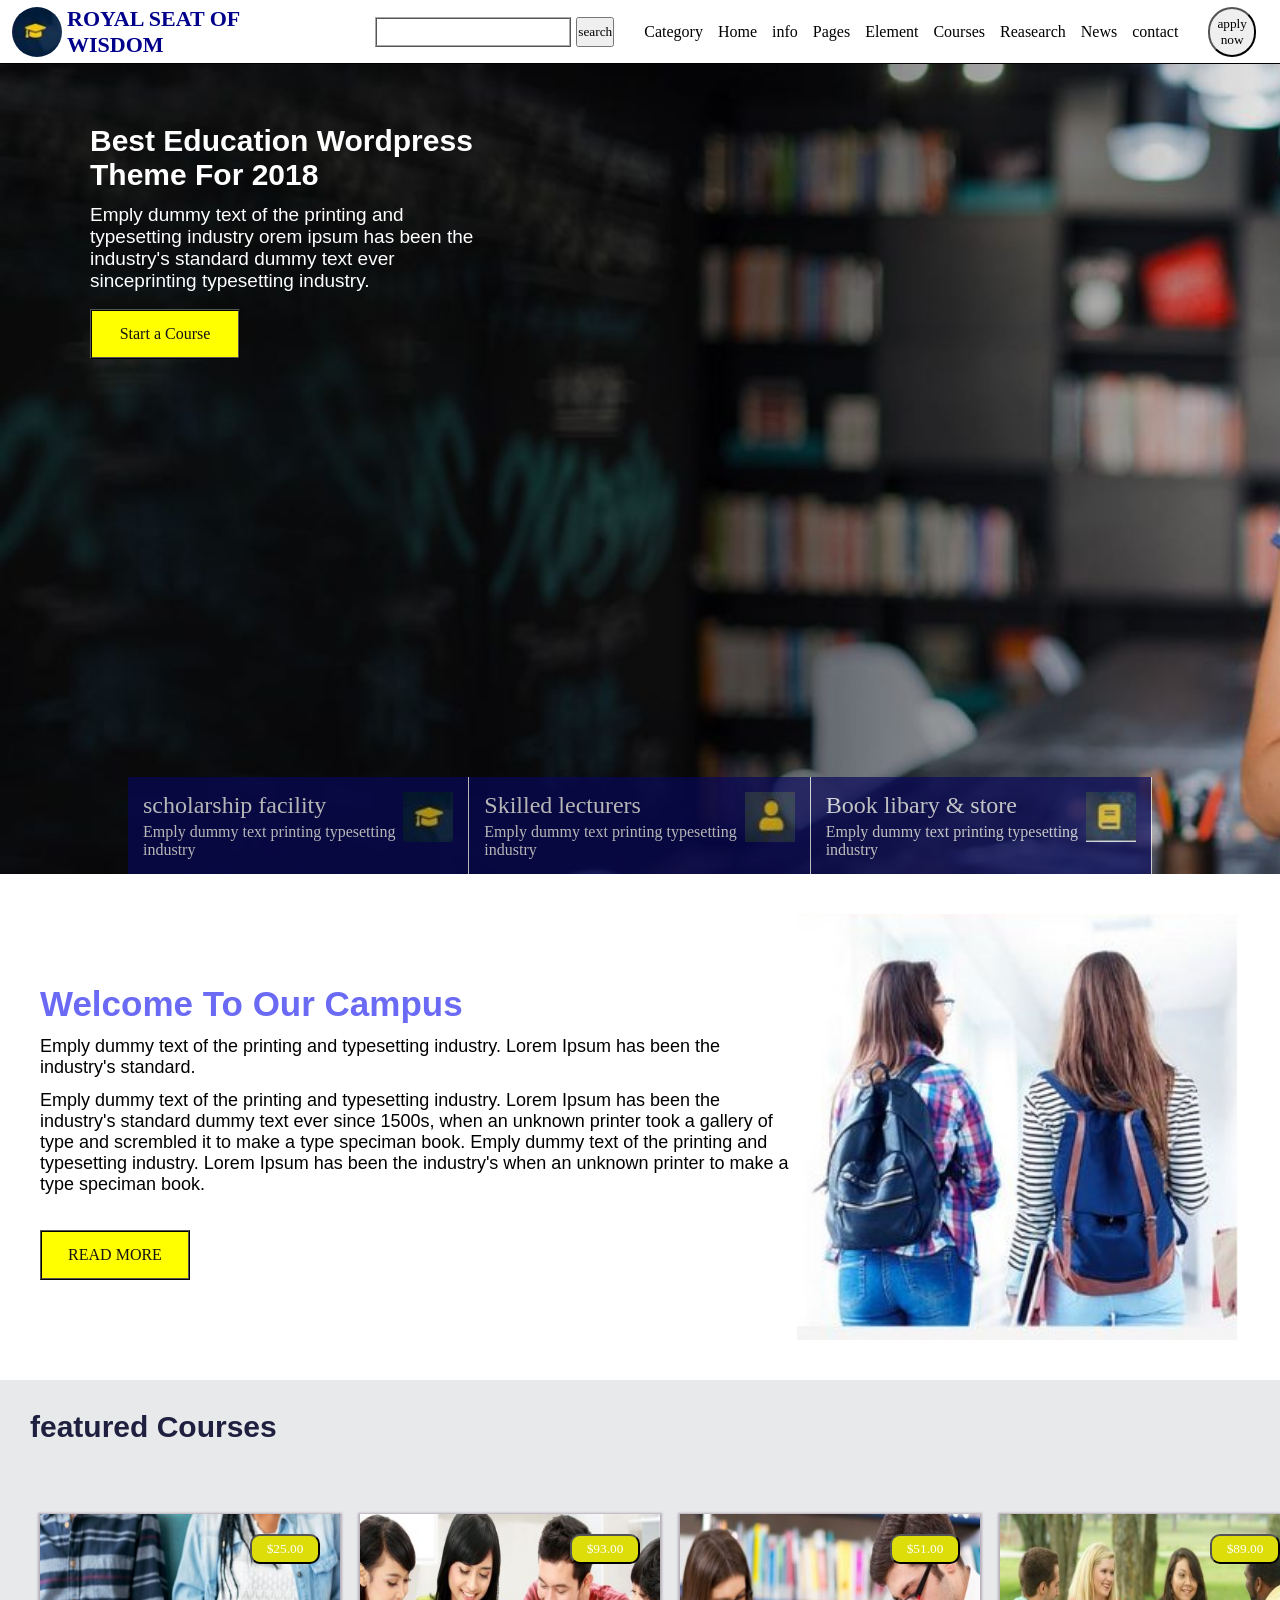
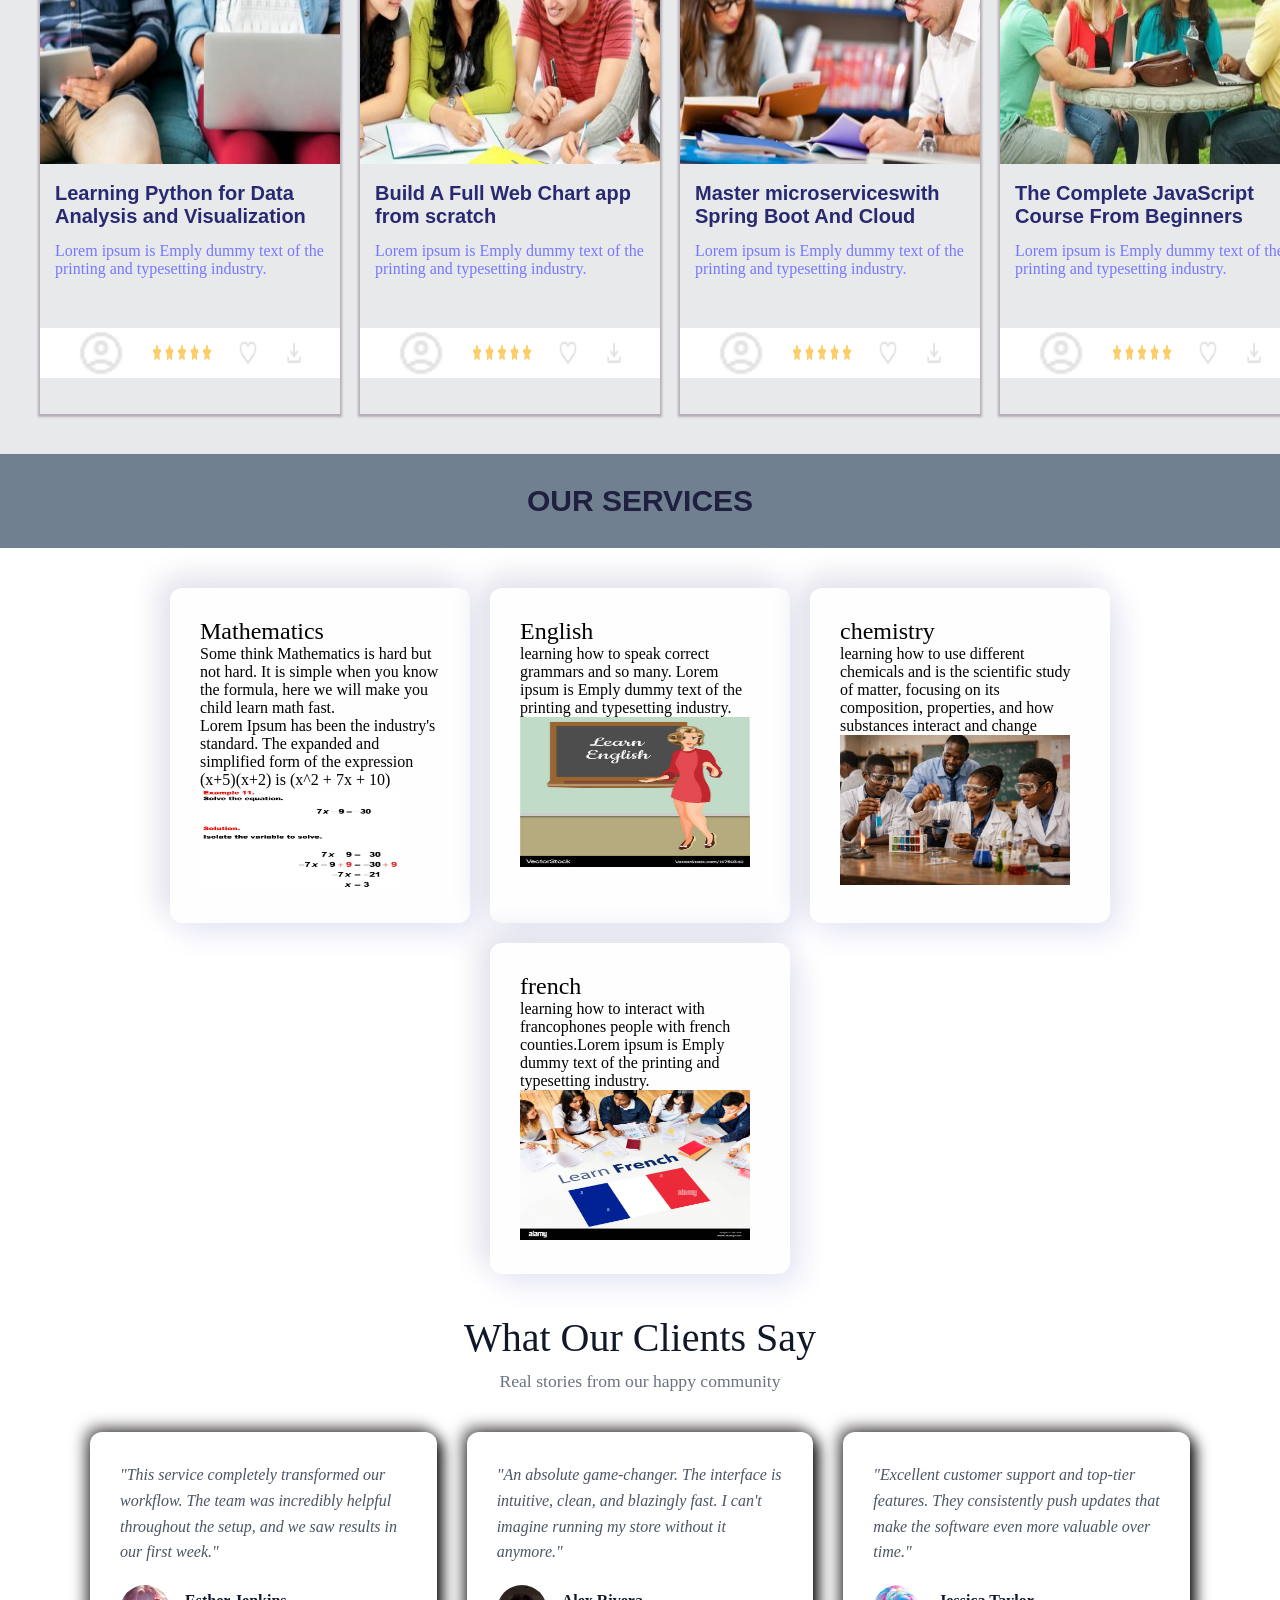
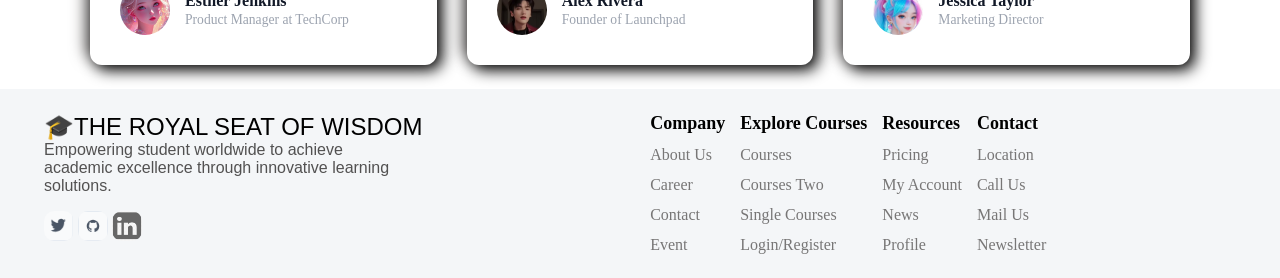
==== index.html @ ec312d08 "Add initial project files including HTML, CSS, JavaScript, and various images - Created index.html f" ====
<!DOCTYPE html>
<html lang="en">

<head>
    <meta charset="UTF-8">
    <meta name="viewport" content="width=device-width, initial-scale=1.0">
    <title>THE ROYAL SEAT OF WISDOM</title>
    <meta name="description" content="Best education">
    <meta name="author" content="EIKRA">
    <link rel="stylesheet" href="style.css">
</head>

<body>
    <!-- Navigation Bar -->
    <header>
        <div>
            <!-- notification -->
        </div>
        <nav>
            <div class="brand">
                <!-- brand logo/name -->
                <img src="./image/SW.jpg" alt="brand logo" width="50px" height="50px">
                <h3>ROYAL SEAT OF WISDOM </h3>
                <button class="menu_btn" onclick="document.getElementById('menu').style.display = 'flex'">

                &equals;
            </button>
            </div>
            
            <menu type="toolbar" class="menu" id="menu">
                <button class="close_btn" onclick="document.getElementById('menu').style.display = 'none'">
                    x
                </button>
            <form>
                <input type="search">
                <button type="submit">search</button>
            </form>

            <ul>
                <!-- nav link -->
                <li><a href="http://127.0.0.1:5500/category.html">Category</a></li>
                <li><a href="http://127.0.0.1:5500/">Home</a></li>
                <li><a href="http://127.0.0.1:5500/Home.html">info</a></li>
                <li><a href="http://127.0.0.1:5500/Pages.html">Pages</a></li>
                <li><a href="http://127.0.0.1:5500/Element.html">Element</a></li>
                <li><a href="http://127.0.0.1:5500/Courses.html">Courses</a></li>
                <li><a href="http://127.0.0.1:5500/Reasearch.html">Reasearch</a></li>
                <li><a href="http://127.0.0.1:5500/News.html">News</a></li>
                <li><a href="http://127.0.0.1:5500/contact.html">contact</a></li>
            </ul>
            <div class="nav_btn">
                <button>apply now</button>
            </div>
            </menu>
        </nav>
    </header>

    <main>
        <!-- hero sections -->
         <!-- <marquee scrollamount="3">
            <img src="./image/slder_2-1536x560.jpg" alt="" w>
            <img src="./image/slider-3-1536x560.jpg" alt="">
            <img src="./image/slider23-1536x623.jpg" alt="">

         </marquee> -->
        <div class="overlayer">
            <article>
                <h1>Best Education Wordpress Theme For 2018</h1>
                <p>Emply dummy text of the printing and typesetting industry orem ipsum has been the industry's standard
                    dummy text ever sinceprinting typesetting industry.</p>
            </article>
            <!-- <button> -->
                <a href="http://127.0.0.1:5500/Courses.html">Start a Course</a>
            <!-- </button> -->
        </div>

        <!-- section card -->
        <div class="container">
            <div class="card">
                <article>
                    <h2>scholarship facility</h2>
                    <p>Emply dummy text printing typesetting industry</p>
                </article>

                <img src="./image/Eikra - Education WordPress Theme.jpg">
            </div>
            <div class="card">
                <article>
                    <h2>Skilled lecturers</h2>
                    <p>Emply dummy text printing typesetting industry</p>
                </article>

                <img src="./image/jdshgfd.jpg">
            </div>
            <div class="card">
                <article>
                    <h2>Book libary & store</h2>
                    <p>Emply dummy text printing typesetting industry</p>
                </article>

                <img src="./image/iuytre.jpg">
            </div>
        </div>
    </main>
</body>
<!-- feature -->
<section class="campus">
    <div class="left">
        <article>
            <h3>Welcome To Our Campus</h3>
            <p>Emply dummy text of the printing and typesetting industry. Lorem Ipsum has been the industry's standard.
            </p>
            <p>Emply dummy text of the printing and typesetting industry. Lorem Ipsum has been the industry's standard
                dummy text ever since 1500s, when an unknown printer took a gallery of type and scrembled it to make a
                type speciman book. Emply dummy text of the printing and typesetting industry. Lorem Ipsum has been the
                industry's when an unknown printer to make a type speciman book.</p>

                <a href="http://127.0.0.1:5500/Home.html">READ MORE</a>
            </article>
        <!-- <button> -->
            
        <!-- </button> -->
    </div>
    <img src="./image/campus student.jpg">
</section>

<!-- courses -->
<section class="Course">
    <article>
        <h1>featured Courses</h1>
    </article>

</section>
<div class="featured">
    <div class="box" id="box1">
        <article>
            <button>$25.00</button>
            <img src="./image/6-410x260.jpg" alt="ssswhyhf" width="100%" height="250px">
            <h3>Learning Python for Data Analysis and Visualization</h3>
            <p>Lorem ipsum is Emply dummy text of the printing and typesetting industry.</p>
            <div class="image">
                <img class="circle" src="./image/account_circle_24dp_E3E3E3_FILL0_wght400_GRAD0_opsz24.png" alt="1">
                <img class="star" src="./image/illustration-five-stars.webp" alt="2">
                <img class="favorite" src="./image/favorite_24dp_E3E3E3_FILL0_wght400_GRAD0_opsz24.png" alt="3">
                <img class="download" src="./image/download_24dp_E3E3E3_FILL0_wght400_GRAD0_opsz24.png" alt="4">
            </div>
        </article>
    </div>

    <div class="box" id="box2">
        <article>
            <button>
                $93.00
            </button>
            <img src="./image/15-410x260.jpg" alt="1" width="100%" height="250px">
            <h3>Build A Full Web Chart app from scratch</h3>
            <p>Lorem ipsum is Emply dummy text of the printing and typesetting industry.</p>
            <div class="image">
                <img class="circle" src="./image/account_circle_24dp_E3E3E3_FILL0_wght400_GRAD0_opsz24.png" alt="1">
                <img class="star" src="./image/illustration-five-stars.webp" alt="2">
                <img class="favorite" src="./image/favorite_24dp_E3E3E3_FILL0_wght400_GRAD0_opsz24.png" alt="3">
                <img class="download" src="./image/download_24dp_E3E3E3_FILL0_wght400_GRAD0_opsz24.png" alt="4">
            </div>
        </article>
    </div>

    <div class="box" id="box3">
        <article>
            <button>
                $51.00
            </button>
            <img src="./image/13-410x260.jpg" alt="" width="100%" height="250px">
            <h3>Master microserviceswith Spring Boot And Cloud</h3>
            <p>Lorem ipsum is Emply dummy text of the printing and typesetting industry.</p>
            <div class="image">
                <img class="circle" src="./image/account_circle_24dp_E3E3E3_FILL0_wght400_GRAD0_opsz24.png" alt="1">
                <img class="star" src="./image/illustration-five-stars.webp" alt="2">
                <img class="favorite" src="./image/favorite_24dp_E3E3E3_FILL0_wght400_GRAD0_opsz24.png" alt="3">
                <img class="download" src="./image/download_24dp_E3E3E3_FILL0_wght400_GRAD0_opsz24.png" alt="4">
            </div>
        </article>
    </div>

    <div class="box" id="box4">
        <article>
            <button>
                $89.00
            </button>
            <img src="./image/12-410x260.jpg" alt="" width="100%" height="250px">
            <h3>The Complete JavaScript Course From Beginners</h3>
            <p>Lorem ipsum is Emply dummy text of the printing and typesetting industry.</p>
            <div class="image">
                <img class="circle" src="./image/account_circle_24dp_E3E3E3_FILL0_wght400_GRAD0_opsz24.png" alt="1">
                <img class="star" src="./image/illustration-five-stars.webp" alt="2">
                <img class="favorite" src="./image/favorite_24dp_E3E3E3_FILL0_wght400_GRAD0_opsz24.png" alt="3">
                <img class="download" src="./image/download_24dp_E3E3E3_FILL0_wght400_GRAD0_opsz24.png" alt="4">
        </article>
    </div>
</div>

<!-- section courses -->
<section class="service">
    <h1>OUR SERVICES</h1>
</section>
<div class="services-container">
    <div class="cards">
        <h2>Mathematics</h2>
        <p>Some think Mathematics is hard but not hard. It is simple when you know the formula, here we will make you
            child learn math fast.</p>
        <p>Lorem Ipsum has been the industry's standard. The expanded and simplified form of the expression (x+5)(x+2)
            is (x^2 + 7x + 10)</p>
        <img src="./image/mathematics equation.png" alt="" width="200px" height="100px">
    </div>
    <div class="cards">
        <h2>English</h2>
        <p>learning how to speak correct grammars and so many. Lorem ipsum is Emply dummy text of the printing and
            typesetting industry.</p>
        <img src="./image/english.jpg" alt="" width="230px" height="150px">
    </div>
    <div class="cards">
        <h2>chemistry</h2>
        <p>learning how to use different chemicals and is the scientific study of matter, focusing on its composition,
            properties, and how substances interact and change</p>
        <img src="./image/chemistry.jpg" alt="" width="230px" height="150px">
    </div>
    <div class="cards">
        <h2> french</h2>
        <p> learning how to interact with francophones people with french counties.Lorem ipsum is Emply dummy text of
            the printing and typesetting industry.</p>
        <img src="./image/learn-french-language.jpg" alt="" width="230px" height="150px">
    </div>
</div>

<section class="testimonial-section">
    <h2>What Our Clients Say</h2>
    <p class="subtitle">Real stories from our happy community</p>

    <div class="testimonial-grid">
        <!-- Card 1 -->
        <div class="testimonial-card">
            <h1 class="text">
                "This service completely transformed our workflow. The team was incredibly helpful throughout the setup,
                and we saw results in our first week."
            </h1>
            <div class="user">
                <img class="user-profile" src="./image/liuytrsdfgjk.png" alt="Sarah Jenkins">
                <div>
                    <h4 class="user-name">Esther Jenkins</h4>
                    <p class="user-role">Product Manager at TechCorp</p>
                </div>
            </div>
        </div>

        <!-- Card 2 -->
        <div class="testimonial-card">
            <h1 class="text">
                "An absolute game-changer. The interface is intuitive, clean, and blazingly fast. I can't imagine
                running my store without it anymore."
            </h1>
            <div class="user">
                <img class="user-profile" src="./image/alex.png" alt="Alex Rivera">
                <div>
                    <h4 class="user-name">Alex Rivera</h4>
                    <p class="user-role">Founder of Launchpad</p>
                </div>
            </div>
        </div>

        <!-- Card 3 -->
        <div class="testimonial-card">
            <h1 class="text">
                "Excellent customer support and top-tier features. They consistently push updates that make the software
                even more valuable over time."
            </h1>
            <div class="user">
                <img class="user-profile" src="./image/eddddfwysutrhy.jpg" alt="Jessica Taylor">
                <div>
                    <h4 class="user-name">Jessica Taylor</h4>
                    <p class="user-role">Marketing Director</p>
                </div>
            </div>
        </div>
    </div>
</section>

    <footer class="attribution">
        <article>
            <h1>🎓THE ROYAL SEAT OF WISDOM</h1>
            <p>Empowering student worldwide to achieve academic excellence through innovative learning solutions.</p>
            <img src="./image/twitter.png" alt="twitter" width="30px" height="30px">
            <img src="./image/GitHub .png" alt="github" width="30px" height="30px">
            <img src="./image/photo-grey-linkedin-logo.png" alt="linkedin" width="30px" height="30px">
        </article>
        <section>
            <ul class="list">
                <a href="">company</a>
                <a href="">About us</a>
                <a href="">career</a>
                <a href="http://127.0.0.1:5500/contact.html">contact</a>
                <a href="http://127.0.0.1:5500/Element.html">Event</a>
            </ul>
            <ul class="list">
                <a href="http://127.0.0.1:5500/Courses.html">Explore courses</a>
                <a href="http://127.0.0.1:5500/Courses.html">Courses</a>
                <a href="http://127.0.0.1:5500/Courses.html">Courses Two</a>
                <a href="http://127.0.0.1:5500/Courses.html">Single Courses</a>
                <a href="http://127.0.0.1:5500/Login.html">Login/Register</a>
            </ul>
            <ul class="list">
                <a href="">resources</a>
                <a href="">Pricing</a>
                <a href="">My account</a>
                <a href="http://127.0.0.1:5500/News.html">News</a>
                <a href="http://127.0.0.1:5500/profile.html">profile</a>
            </ul>
            <ul class="list">
                <a href="http://127.0.0.1:5500/contact.html">Contact</a>
                <a href="http://127.0.0.1:5500/contact.html">Location</a>
                <a href="http://127.0.0.1:5500/contact.html">Call us</a>
                <a href="http://127.0.0.1:5500/contact.html">Mail us</a>
                <a href="http://127.0.0.1:5500/News.html">Newsletter</a>

            </ul>
        </section>
    </footer>
<script src="script.js"></script>
</html>
---- style.css ----
* {
    padding: 0%;
    margin: 0%;
    box-sizing: border-box;
    font-family: Georgia, 'Times New Roman', Times, serif;
    font-optical-sizing: auto;
    font-weight: 100;
    font-style: normal;
    font-variation-settings:
        "ELSH" 0;
}

nav {
    display: flex;
    justify-content: space-between;
    gap: 23px;
    width: 100%;
    height: 4rem;
    background-color: white;
    align-items: center;
    padding: 12px;
    border-bottom: 1px solid;

    /* brand logo/name */
    .brand {
        display: flex;
        height: 2rem;
        gap: 5px;
        align-items: center;

        img {
            border-radius: 50px;
        }

        h3 {
            font-weight: 900;
            font-size: 22px;
            color: darkblue;
        }
    }

    .menu_btn {
        visibility: hidden;
    }

    .menu {
        display: flex;
        align-items: center;
        justify-content: space-between;
        gap: 30px;
        padding-inline: 12px;

        .close_btn {
            display: none;
        }

        /* search bar */
        form {
            display: flex;
            gap: 5px;

            input {
                padding: 5px;
                padding-inline: 12px;
                border: darkgrey 2px ridge;
            }

            botton {
                padding: 2px;
                border-radius: 50px;
                padding-inline: 7px;
                cursor: pointer;

            }
        }


        /*nav ul*/
        ul {
            display: flex;
            list-style: none;
            gap: 15px;

            /*nav ul li*/
            li a {
                text-decoration: none;
                color: black;
            }
        }

        /* nav_btn */
        .nav_btn {
            button {
                padding: 7px;
                border-radius: 30px;
                cursor: pointer;
                color: black;
            }
        }
    }
}

nav .nav_btn button:hover {
    background: rgb(233, 233, 51);
    color: white;
    transform: rotate();
}

nav ul li:hover {
    transform: scale(1.2);

}




/* main */

main {
    width: 100%;
    height: 90vh;
    background-image: url(/image/slder_2-1536x560.jpg);
    /* background-image: url(/image/slider-3-1536x560.jpg); */
    background-repeat: repeat;
    background-size: cover;
    display: flex;
    flex-direction: column;
    justify-items: start;
    padding: 60px;
    position: relative;
}

.overlayer {
    width: 420px;
    height: 600px;
    display: flex;
    flex-direction: column;
    gap: 17px;
    padding-left: 30px;

    article {
        display: flex;
        flex-direction: column;
        gap: 12px
    }

    h1 {
        font-family: Arial, Helvetica, sans-serif;
        color: white;
        font-weight: 600;
        font-style: normal;
        font-size: 30px;
    }

    p {
        font-family: 'Gill Sans', 'Gill Sans MT', Calibri, 'Trebuchet MS', sans-serif;
        color: white;
        font-weight: 200;
        font-size: 19px;
    }

    a {
        width: 150px;
        height: 50px;
        background-color: yellow;
        cursor: pointer;
        text-align: center;
        place-content: center;
        text-decoration: none;
        color: rgb(20, 20, 20);
        border: black 2px ridge;

    }
}


.container {
    position: absolute;
    bottom: 0;
    left: 10%;
    right: 10%;
    display: flex;
    background-color: rgb(7, 7, 88);
    filter: opacity(0.7);

    .card {
        padding: 15px;
        border-right: 0.5px solid white;
        color: white;
        display: flex;

        img {
            width: 50px;
            height: 50px;
        }

        article {
            display: flex;
            flex-direction: column;
            gap: 4px;
        }
    }
}


.campus {
    display: flex;

    padding: 40px;


    .left {
       article{
       display: grid;
       gap: 12px;
       }
        h3 {
            padding-top: 70px;
            font-size: 35px;
            font-family: Arial, Helvetica, sans-serif;
            color: rgb(106, 106, 245);
            font-weight: 900;
            font-style: normal;
        }

        p {
            font-family: 'Gill Sans', 'Gill Sans MT', Calibri, 'Trebuchet MS', sans-serif;
            font-size: 18px;
            font-style: normal;
            font-weight: 100;
            color: black;
        }

        a {
            width: 150px;
            height: 50px;
            background-color: yellow;
            cursor: pointer;
            text-align: center;
            place-content: center;
            text-decoration: none;
            color: rgb(20, 20, 20);
            border: black 2px ridge;
            margin-top: 23px;
        }
    }

    img {
        width: 150%;
        height: 150%;
    }
}

.Course {
    padding: 30px;
    display: flex;
    flex-wrap: wrap;
    box-sizing: border-box;
    background-color: rgb(231, 233, 235);

    h1 {
        font-family: Arial, Helvetica, sans-serif;
        font-size: 30px;
        font-weight: 600;
        font-style: normal;
        color: rgb(31, 31, 63);


    }
}

/* featured */
.featured {
    display: flex;
    width: 100%;
    height: 100%;
    padding: 40px;
    gap: 20px;
    background-color: rgb(231, 233, 235);


    .box {
        box-shadow: 0 1px 2px 2px rgb(182, 173, 184);
        height: 500px;
        cursor: pointer;
    }

    article {
        position: relative;

        button {
            top: 20px;
            right: 20px;
            position: absolute;
            background-color: rgb(221, 221, 9);
            color: white;
            width: 70px;
            height: 30px;
            border-radius: 10px;
            cursor: pointer;

        }

        button:hover {
            background-color: black;
            transition: 0.3s;
        }

        h3 {
            font-family: Arial, Helvetica, sans-serif;
            font-weight: 600;
            font-size: 20px;
            font-style: normal;
            color: rgb(41, 41, 114);
            margin-top: 14px;
            padding-inline: 5px;
            padding-left: 15px;
        }

        p {
            margin-top: 14px;
            color: rgb(119, 119, 255);
            padding-inline: 5px;
            padding-left: 15px;

        }

    }

    /* .image{
        display: flex;
        background-color: black;
        gap: 5px; */

}

.featured:hover {
    transform: translateY('-10px');
    box-shadow: 15px 15px 35px #10101a, -15px -15px 35px #40404f;
}

.image {
    display: flex;
    background-color: white;
    margin-top: 50px;
    object-fit: cover;
    box-sizing: border-box;
    width: 300px;
    height: 50px;
    padding: 10px;
    justify-content: space-evenly;
    align-items: center;

    img {
        width: 30px;
        height: 40px;
    }

    .star {
        width: 60px;
        height: 20px;
    }

    .favorite {
        width: 20px;
        ;
        height: 30px;
        ;
        /* background-color: red; */
    }

    .circle {
        width: 50px;
        height: 50px;
        /* background-color: slategray;  */
    }

    .download {
        width: 20px;
        height: 30px;
        /* background-color: slategray; */
    }
}

/* section course */
.service {
    padding: 30px;
    display: flex;
    box-sizing: border-box;
    background-color: slategrey;
    justify-content: center;

    h1 {
        font-family: Arial, Helvetica, sans-serif;
        font-size: 30px;
        font-weight: 600;
        font-style: normal;
        color: rgb(31, 31, 63);



    }
}

.services-container {
    display: flex;
    flex-wrap: wrap;
    justify-content: center;
    gap: 20px;
    padding: 40px 20px;
}

/* card with Neumorphism */
.cards {
    background: #fefeff;
    padding: 30px;
    border-radius: 12px;
    width: 300px;
    box-shadow: 10px 10px 30px #e6e6f5, -10px -10px 30px #dfdfe9;
    transition: transfrom 0.3s ease, box-shadow 0.3s ease
}

.cards:hover {
    transform: translateY(-10px);
    box-shadow: 15px 15px 35px #08ff32, -15px -15px 35px #2be6ff;
}

/* * {
            box-sizing: border-box;
            margin: 0;
            padding: 0;
        }
        body {
            font-family: 'Segoe UI', Tahoma, Geneva, Verdana, sans-serif;
            background-color: #f9fafb;
            color: #374151;
            padding: 40px 20px;
        } */

/* Section Container */
.testimonial-section {
    max-width: 1100px;
    margin: 0 auto;
    text-align: center;
}

.testimonial-section h2 {
    font-size: 2.5rem;
    margin-bottom: 10px;
    color: #111827;
}

.testimonial-section p.subtitle {
    font-size: 1.1rem;
    color: #6b7280;
    margin-bottom: 40px;
}

/* Testimonial Grid Layout */
.testimonial-grid {
    display: grid;
    grid-template-columns: repeat(auto-fit, minmax(300px, 1fr));
    gap: 30px;
}

/* Individual Card Styling */
.testimonial-card {
    background: #ffffff;
    border-radius: 12px;
    padding: 30px;
    box-shadow: 5px 5px 15px rgb(0, 0, 0), -5px -5px 15px rgb(119, 116, 115);
    text-align: left;
    display: flex;
    flex-direction: column;
    justify-content: space-between;
    transition: transform 0.2s ease-in-out;
}

.testimonial-card:hover {
    transform: translateY(-5px);
}

/* Text */
.text {
    font-size: 1rem;
    line-height: 1.6;
    color: #4b5563;
    font-style: italic;
    margin-bottom: 20px;
}

/* User Profile Info */
.user {
    display: flex;
    align-items: center;
    gap: 15px;
    /* div{
                display: flex;
                flex-direction: column-reverse;
            } */
}

.user-profile {
    width: 50px;
    height: 50px;
    border-radius: 50%;
    object-fit: cover;
    background-color: #e5e7eb;
}

.user-name {
    font-weight: 600;
    color: #111827;
    font-size: 1rem;
}

.user-role {
    font-size: 0.85rem;
    color: #9ca3af;
    display: block;
    margin-top: 2px;
}

.attribution {
    display: flex;
    width: 100%;
    padding: 24px;
    background-color: #f4f6f8;
    height: fit-content;
    justify-content: space-between;
    /* border: 2px solid; */
    margin-top: 24px;

    article {
        width: 100%;
        text-align: start;
        padding-inline: 20PX;

        h1 {
            font-family: 'Franklin Gothic Medium', 'Arial Narrow', Arial, sans-serif;
            font-style: bold;
        }

        p {
            font-family: Verdana, Geneva, Tahoma, sans-serif;
            color: rgb(82, 81, 81);
            width: 350px;
            height: 70px;
        }
    }

    section {
        width: 100%;
        display: flex;
        flex-wrap: wrap;
        gap: 15px;
    }

    ul {
        display: flex;
        flex-direction: column;
        gap: 12px;

        a {
            text-transform: capitalize;
            text-decoration: none;
            color: rgb(119, 118, 118);
        }
    }

    img {
        border-radius: 10px;
        cursor: pointer;

    }
}


.attribution ul a:first-of-type {
    color: black;
    font-size: 18px;
    font-weight: bold;
}

@media screen and (max-width: 480px) {
    nav {
        .brand {
            display: flex;
            justify-content: space-between;
            width: 100%;
        }

        .menu_btn {
            visibility: visible;
            padding: 2px;
            font-size: 30px;
            border: 2px ridge;
            border-radius: 10%;
            cursor: pointer;
        }

        .menu {
            display: none;
            transition: all 700ms linear ease-out;
            flex-direction: column;
            position: absolute;
            top: 20px;
            right: 0;
            z-index: 30;
            background-color: #e5e7eb;
            height: fit-content;
            justify-content: start;
            padding: 20px;
            align-items: start;

            .close_btn {
                display: block;
                position: absolute;
                top: 10px;
                left: 0px;
                padding: 0px;
                font-size: 18px;
                border: 2px ridge;
                border-radius: 5%;
                cursor: pointer;
                width: 20px;
                top: 0;
                color: white;
                background-color: #524343;
            }

            .close_btn:hover {
                background-color: #ff0000;
                transition: 0.3s;
            }

            ul {
                flex-direction: column;

                li {
                    width: 100%;
                    padding: 3px;
                }
            }


        }
    }

    main {
        padding: 30px;
        flex-direction: row;

        overlayer {

            article {
                gap: 7px;

                h1 {
                    font-size: 24px;
                }

                p {
                    font-size: 10px;
                }
            }
        }
    }

    .container {
        display: grid;
        width: 100%;
        left: 0;
        right: 0;

        .card {
            border-bottom: #e6e6f5 2px solid;
        }
    }

    .campus {
        flex-wrap: wrap;
    }

    .featured {
        flex-wrap: wrap;
    }

    .testimonial-section {
        padding-inline: 12px;
    }

    .attribution {
        flex-wrap: wrap;
    }
}
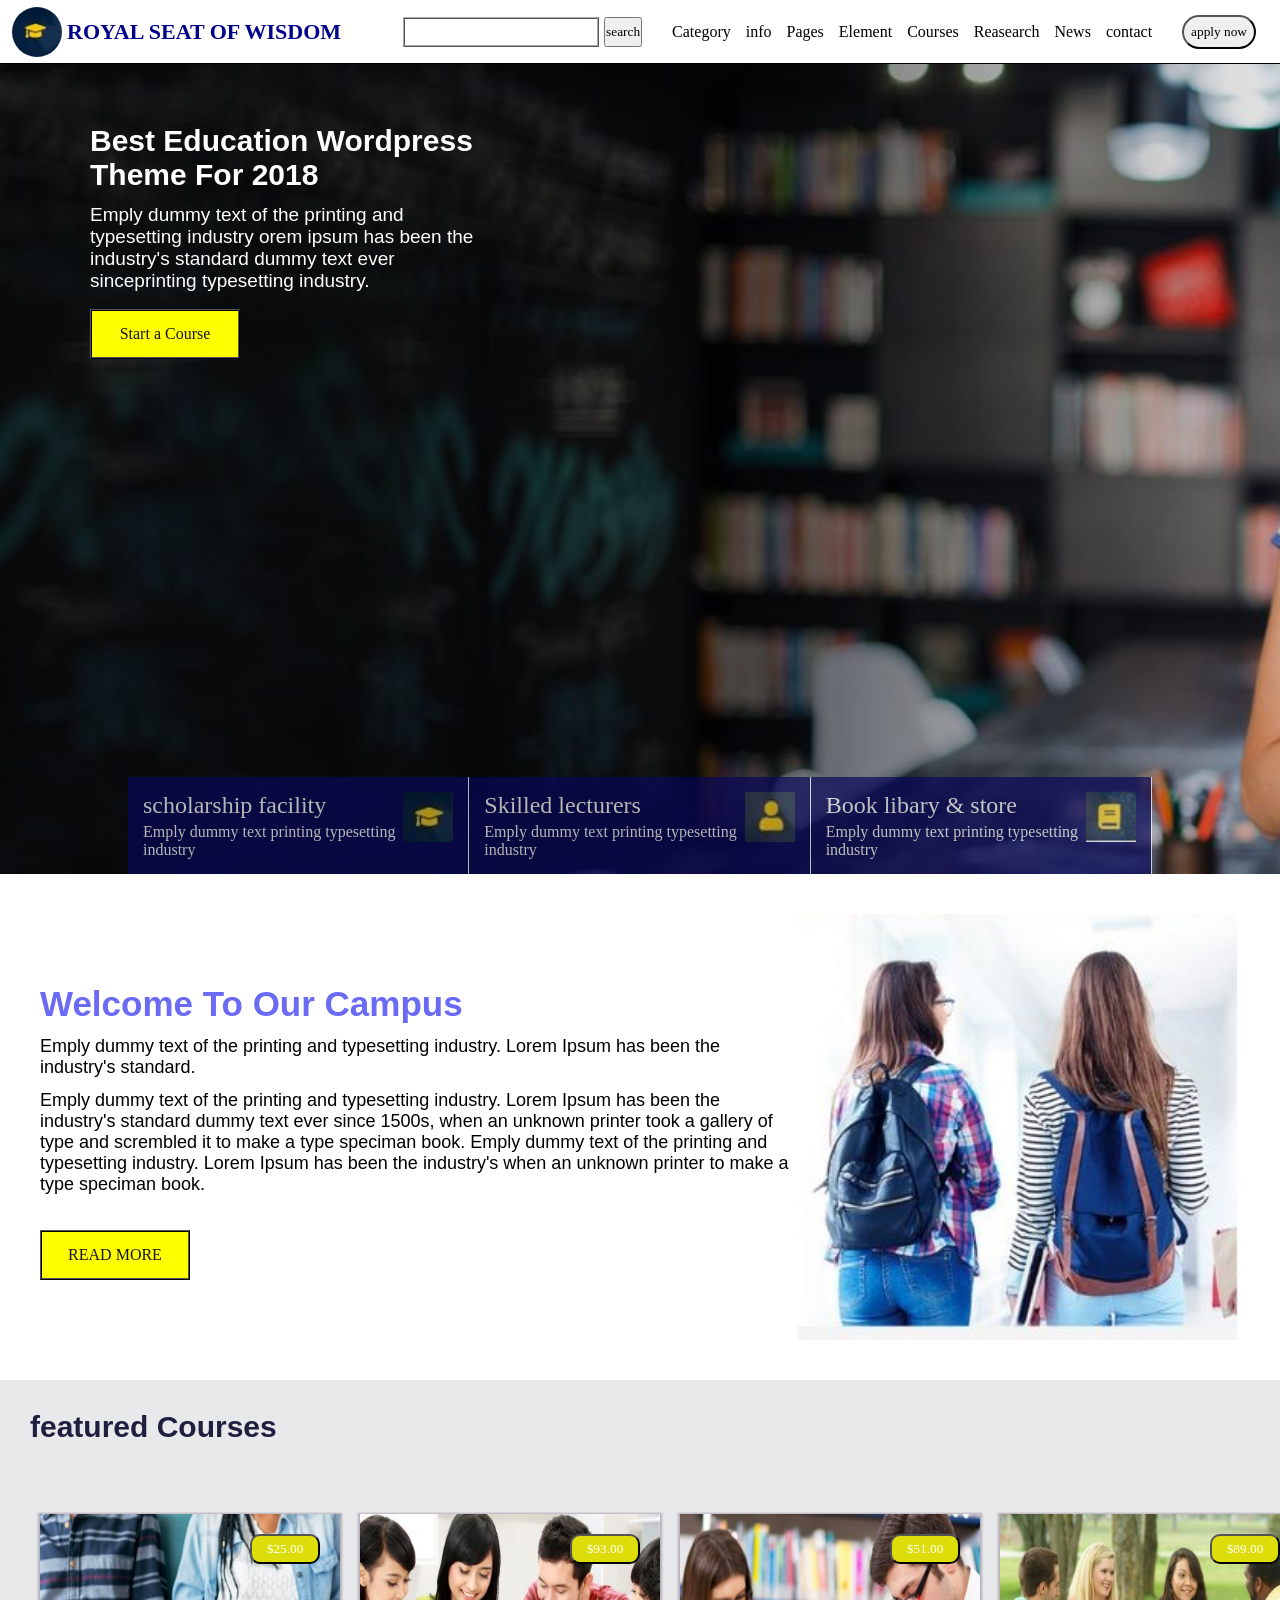
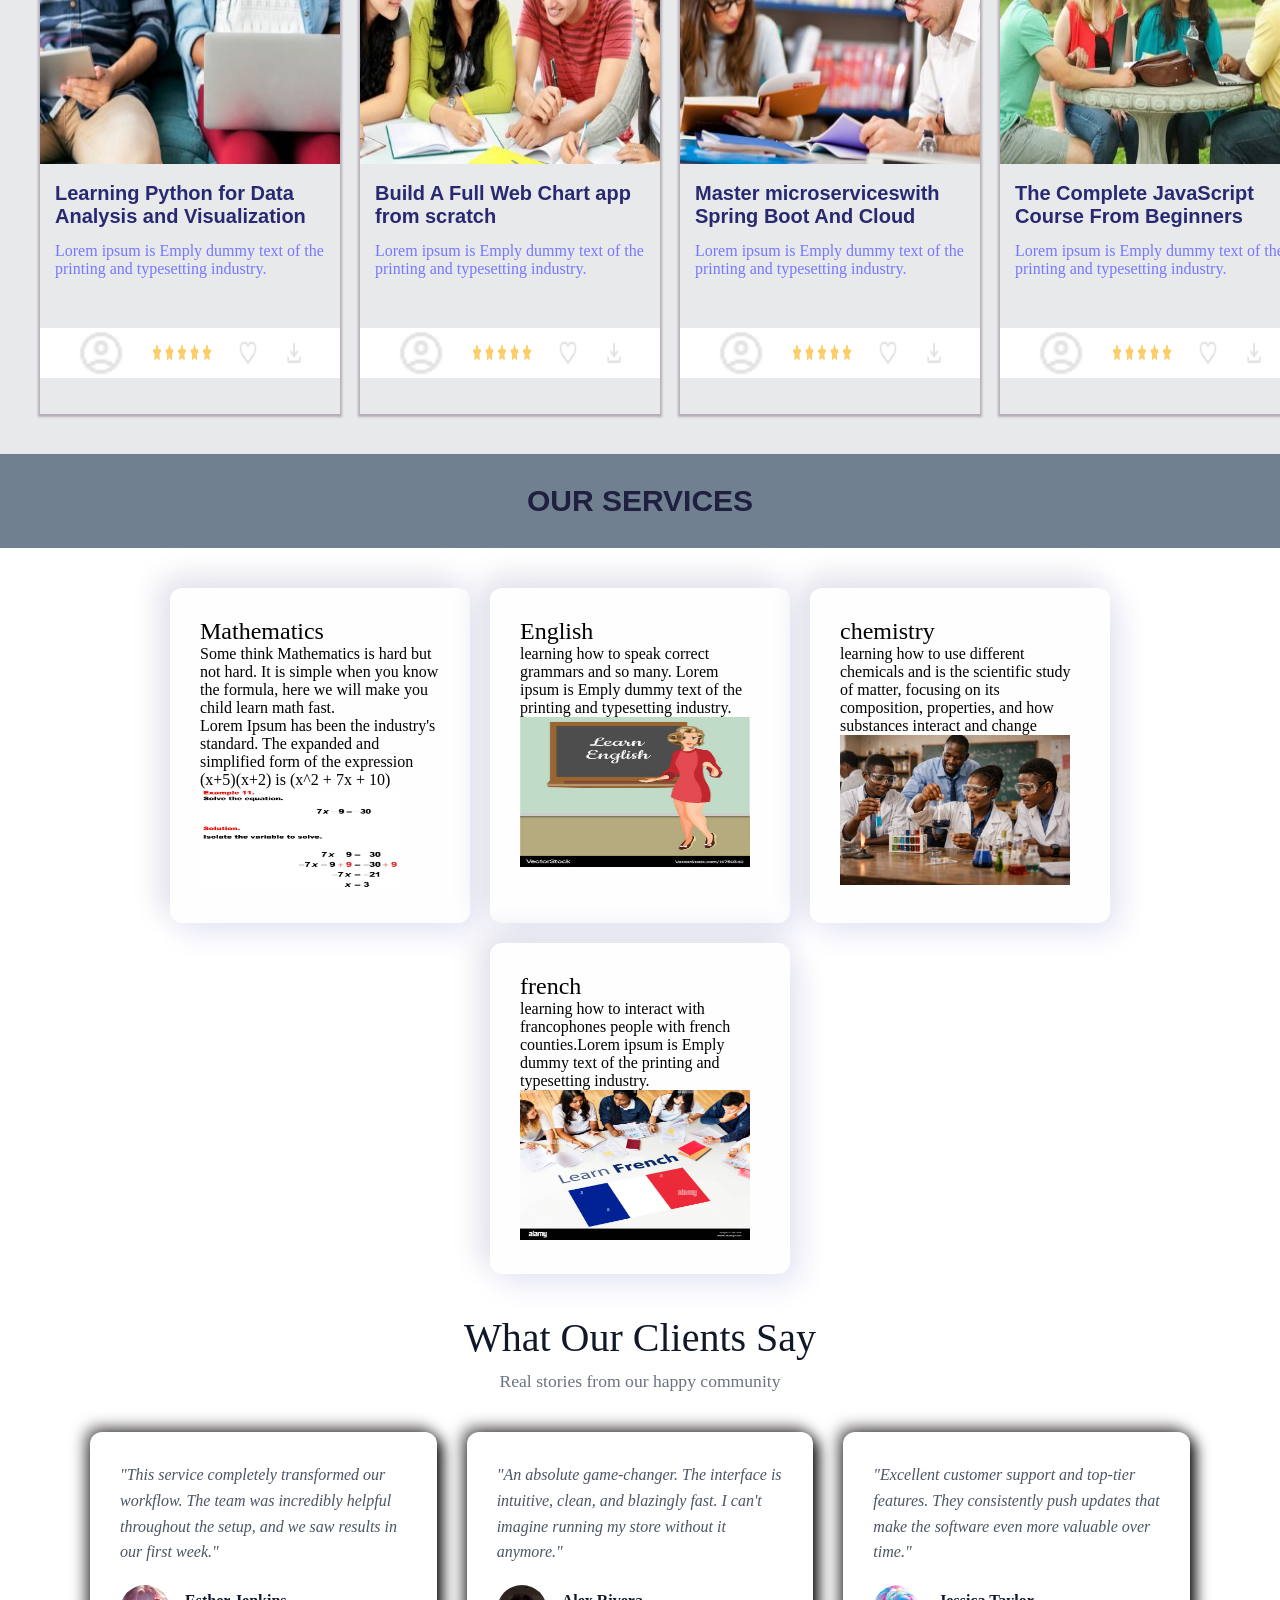
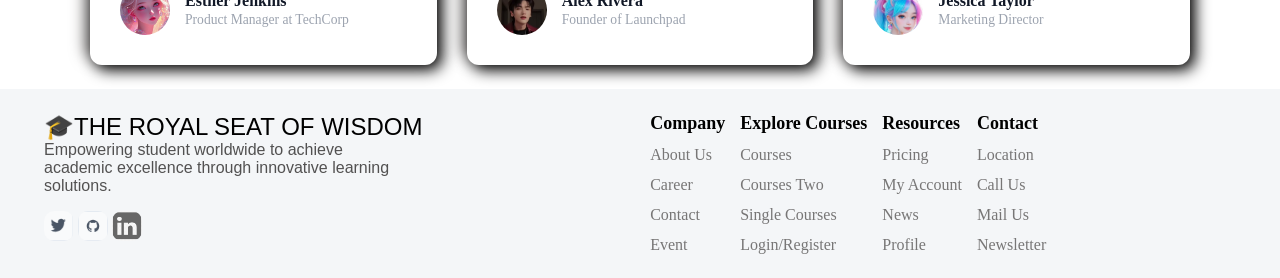
==== commit f9167c4c: "Add files via upload" ====
--- a/index.html
+++ b/index.html
@@ -1,327 +1,327 @@
-<!DOCTYPE html>
-<html lang="en">
-
-<head>
-    <meta charset="UTF-8">
-    <meta name="viewport" content="width=device-width, initial-scale=1.0">
-    <title>THE ROYAL SEAT OF WISDOM</title>
-    <meta name="description" content="Best education">
-    <meta name="author" content="EIKRA">
-    <link rel="stylesheet" href="style.css">
-</head>
-
-<body>
-    <!-- Navigation Bar -->
-    <header>
-        <div>
-            <!-- notification -->
-        </div>
-        <nav>
-            <div class="brand">
-                <!-- brand logo/name -->
-                <img src="./image/SW.jpg" alt="brand logo" width="50px" height="50px">
-                <h3>ROYAL SEAT OF WISDOM </h3>
-                <button class="menu_btn" onclick="document.getElementById('menu').style.display = 'flex'">
-
-                &equals;
-            </button>
-            </div>
-            
-            <menu type="toolbar" class="menu" id="menu">
-                <button class="close_btn" onclick="document.getElementById('menu').style.display = 'none'">
-                    x
-                </button>
-            <form>
-                <input type="search">
-                <button type="submit">search</button>
-            </form>
-
-            <ul>
-                <!-- nav link -->
-                <li><a href="http://127.0.0.1:5500/category.html">Category</a></li>
-                <li><a href="http://127.0.0.1:5500/">Home</a></li>
-                <li><a href="http://127.0.0.1:5500/Home.html">info</a></li>
-                <li><a href="http://127.0.0.1:5500/Pages.html">Pages</a></li>
-                <li><a href="http://127.0.0.1:5500/Element.html">Element</a></li>
-                <li><a href="http://127.0.0.1:5500/Courses.html">Courses</a></li>
-                <li><a href="http://127.0.0.1:5500/Reasearch.html">Reasearch</a></li>
-                <li><a href="http://127.0.0.1:5500/News.html">News</a></li>
-                <li><a href="http://127.0.0.1:5500/contact.html">contact</a></li>
-            </ul>
-            <div class="nav_btn">
-                <button>apply now</button>
-            </div>
-            </menu>
-        </nav>
-    </header>
-
-    <main>
-        <!-- hero sections -->
-         <!-- <marquee scrollamount="3">
-            <img src="./image/slder_2-1536x560.jpg" alt="" w>
-            <img src="./image/slider-3-1536x560.jpg" alt="">
-            <img src="./image/slider23-1536x623.jpg" alt="">
-
-         </marquee> -->
-        <div class="overlayer">
-            <article>
-                <h1>Best Education Wordpress Theme For 2018</h1>
-                <p>Emply dummy text of the printing and typesetting industry orem ipsum has been the industry's standard
-                    dummy text ever sinceprinting typesetting industry.</p>
-            </article>
-            <!-- <button> -->
-                <a href="http://127.0.0.1:5500/Courses.html">Start a Course</a>
-            <!-- </button> -->
-        </div>
-
-        <!-- section card -->
-        <div class="container">
-            <div class="card">
-                <article>
-                    <h2>scholarship facility</h2>
-                    <p>Emply dummy text printing typesetting industry</p>
-                </article>
-
-                <img src="./image/Eikra - Education WordPress Theme.jpg">
-            </div>
-            <div class="card">
-                <article>
-                    <h2>Skilled lecturers</h2>
-                    <p>Emply dummy text printing typesetting industry</p>
-                </article>
-
-                <img src="./image/jdshgfd.jpg">
-            </div>
-            <div class="card">
-                <article>
-                    <h2>Book libary & store</h2>
-                    <p>Emply dummy text printing typesetting industry</p>
-                </article>
-
-                <img src="./image/iuytre.jpg">
-            </div>
-        </div>
-    </main>
-</body>
-<!-- feature -->
-<section class="campus">
-    <div class="left">
-        <article>
-            <h3>Welcome To Our Campus</h3>
-            <p>Emply dummy text of the printing and typesetting industry. Lorem Ipsum has been the industry's standard.
-            </p>
-            <p>Emply dummy text of the printing and typesetting industry. Lorem Ipsum has been the industry's standard
-                dummy text ever since 1500s, when an unknown printer took a gallery of type and scrembled it to make a
-                type speciman book. Emply dummy text of the printing and typesetting industry. Lorem Ipsum has been the
-                industry's when an unknown printer to make a type speciman book.</p>
-
-                <a href="http://127.0.0.1:5500/Home.html">READ MORE</a>
-            </article>
-        <!-- <button> -->
-            
-        <!-- </button> -->
-    </div>
-    <img src="./image/campus student.jpg">
-</section>
-
-<!-- courses -->
-<section class="Course">
-    <article>
-        <h1>featured Courses</h1>
-    </article>
-
-</section>
-<div class="featured">
-    <div class="box" id="box1">
-        <article>
-            <button>$25.00</button>
-            <img src="./image/6-410x260.jpg" alt="ssswhyhf" width="100%" height="250px">
-            <h3>Learning Python for Data Analysis and Visualization</h3>
-            <p>Lorem ipsum is Emply dummy text of the printing and typesetting industry.</p>
-            <div class="image">
-                <img class="circle" src="./image/account_circle_24dp_E3E3E3_FILL0_wght400_GRAD0_opsz24.png" alt="1">
-                <img class="star" src="./image/illustration-five-stars.webp" alt="2">
-                <img class="favorite" src="./image/favorite_24dp_E3E3E3_FILL0_wght400_GRAD0_opsz24.png" alt="3">
-                <img class="download" src="./image/download_24dp_E3E3E3_FILL0_wght400_GRAD0_opsz24.png" alt="4">
-            </div>
-        </article>
-    </div>
-
-    <div class="box" id="box2">
-        <article>
-            <button>
-                $93.00
-            </button>
-            <img src="./image/15-410x260.jpg" alt="1" width="100%" height="250px">
-            <h3>Build A Full Web Chart app from scratch</h3>
-            <p>Lorem ipsum is Emply dummy text of the printing and typesetting industry.</p>
-            <div class="image">
-                <img class="circle" src="./image/account_circle_24dp_E3E3E3_FILL0_wght400_GRAD0_opsz24.png" alt="1">
-                <img class="star" src="./image/illustration-five-stars.webp" alt="2">
-                <img class="favorite" src="./image/favorite_24dp_E3E3E3_FILL0_wght400_GRAD0_opsz24.png" alt="3">
-                <img class="download" src="./image/download_24dp_E3E3E3_FILL0_wght400_GRAD0_opsz24.png" alt="4">
-            </div>
-        </article>
-    </div>
-
-    <div class="box" id="box3">
-        <article>
-            <button>
-                $51.00
-            </button>
-            <img src="./image/13-410x260.jpg" alt="" width="100%" height="250px">
-            <h3>Master microserviceswith Spring Boot And Cloud</h3>
-            <p>Lorem ipsum is Emply dummy text of the printing and typesetting industry.</p>
-            <div class="image">
-                <img class="circle" src="./image/account_circle_24dp_E3E3E3_FILL0_wght400_GRAD0_opsz24.png" alt="1">
-                <img class="star" src="./image/illustration-five-stars.webp" alt="2">
-                <img class="favorite" src="./image/favorite_24dp_E3E3E3_FILL0_wght400_GRAD0_opsz24.png" alt="3">
-                <img class="download" src="./image/download_24dp_E3E3E3_FILL0_wght400_GRAD0_opsz24.png" alt="4">
-            </div>
-        </article>
-    </div>
-
-    <div class="box" id="box4">
-        <article>
-            <button>
-                $89.00
-            </button>
-            <img src="./image/12-410x260.jpg" alt="" width="100%" height="250px">
-            <h3>The Complete JavaScript Course From Beginners</h3>
-            <p>Lorem ipsum is Emply dummy text of the printing and typesetting industry.</p>
-            <div class="image">
-                <img class="circle" src="./image/account_circle_24dp_E3E3E3_FILL0_wght400_GRAD0_opsz24.png" alt="1">
-                <img class="star" src="./image/illustration-five-stars.webp" alt="2">
-                <img class="favorite" src="./image/favorite_24dp_E3E3E3_FILL0_wght400_GRAD0_opsz24.png" alt="3">
-                <img class="download" src="./image/download_24dp_E3E3E3_FILL0_wght400_GRAD0_opsz24.png" alt="4">
-        </article>
-    </div>
-</div>
-
-<!-- section courses -->
-<section class="service">
-    <h1>OUR SERVICES</h1>
-</section>
-<div class="services-container">
-    <div class="cards">
-        <h2>Mathematics</h2>
-        <p>Some think Mathematics is hard but not hard. It is simple when you know the formula, here we will make you
-            child learn math fast.</p>
-        <p>Lorem Ipsum has been the industry's standard. The expanded and simplified form of the expression (x+5)(x+2)
-            is (x^2 + 7x + 10)</p>
-        <img src="./image/mathematics equation.png" alt="" width="200px" height="100px">
-    </div>
-    <div class="cards">
-        <h2>English</h2>
-        <p>learning how to speak correct grammars and so many. Lorem ipsum is Emply dummy text of the printing and
-            typesetting industry.</p>
-        <img src="./image/english.jpg" alt="" width="230px" height="150px">
-    </div>
-    <div class="cards">
-        <h2>chemistry</h2>
-        <p>learning how to use different chemicals and is the scientific study of matter, focusing on its composition,
-            properties, and how substances interact and change</p>
-        <img src="./image/chemistry.jpg" alt="" width="230px" height="150px">
-    </div>
-    <div class="cards">
-        <h2> french</h2>
-        <p> learning how to interact with francophones people with french counties.Lorem ipsum is Emply dummy text of
-            the printing and typesetting industry.</p>
-        <img src="./image/learn-french-language.jpg" alt="" width="230px" height="150px">
-    </div>
-</div>
-
-<section class="testimonial-section">
-    <h2>What Our Clients Say</h2>
-    <p class="subtitle">Real stories from our happy community</p>
-
-    <div class="testimonial-grid">
-        <!-- Card 1 -->
-        <div class="testimonial-card">
-            <h1 class="text">
-                "This service completely transformed our workflow. The team was incredibly helpful throughout the setup,
-                and we saw results in our first week."
-            </h1>
-            <div class="user">
-                <img class="user-profile" src="./image/liuytrsdfgjk.png" alt="Sarah Jenkins">
-                <div>
-                    <h4 class="user-name">Esther Jenkins</h4>
-                    <p class="user-role">Product Manager at TechCorp</p>
-                </div>
-            </div>
-        </div>
-
-        <!-- Card 2 -->
-        <div class="testimonial-card">
-            <h1 class="text">
-                "An absolute game-changer. The interface is intuitive, clean, and blazingly fast. I can't imagine
-                running my store without it anymore."
-            </h1>
-            <div class="user">
-                <img class="user-profile" src="./image/alex.png" alt="Alex Rivera">
-                <div>
-                    <h4 class="user-name">Alex Rivera</h4>
-                    <p class="user-role">Founder of Launchpad</p>
-                </div>
-            </div>
-        </div>
-
-        <!-- Card 3 -->
-        <div class="testimonial-card">
-            <h1 class="text">
-                "Excellent customer support and top-tier features. They consistently push updates that make the software
-                even more valuable over time."
-            </h1>
-            <div class="user">
-                <img class="user-profile" src="./image/eddddfwysutrhy.jpg" alt="Jessica Taylor">
-                <div>
-                    <h4 class="user-name">Jessica Taylor</h4>
-                    <p class="user-role">Marketing Director</p>
-                </div>
-            </div>
-        </div>
-    </div>
-</section>
-
-    <footer class="attribution">
-        <article>
-            <h1>🎓THE ROYAL SEAT OF WISDOM</h1>
-            <p>Empowering student worldwide to achieve academic excellence through innovative learning solutions.</p>
-            <img src="./image/twitter.png" alt="twitter" width="30px" height="30px">
-            <img src="./image/GitHub .png" alt="github" width="30px" height="30px">
-            <img src="./image/photo-grey-linkedin-logo.png" alt="linkedin" width="30px" height="30px">
-        </article>
-        <section>
-            <ul class="list">
-                <a href="">company</a>
-                <a href="">About us</a>
-                <a href="">career</a>
-                <a href="http://127.0.0.1:5500/contact.html">contact</a>
-                <a href="http://127.0.0.1:5500/Element.html">Event</a>
-            </ul>
-            <ul class="list">
-                <a href="http://127.0.0.1:5500/Courses.html">Explore courses</a>
-                <a href="http://127.0.0.1:5500/Courses.html">Courses</a>
-                <a href="http://127.0.0.1:5500/Courses.html">Courses Two</a>
-                <a href="http://127.0.0.1:5500/Courses.html">Single Courses</a>
-                <a href="http://127.0.0.1:5500/Login.html">Login/Register</a>
-            </ul>
-            <ul class="list">
-                <a href="">resources</a>
-                <a href="">Pricing</a>
-                <a href="">My account</a>
-                <a href="http://127.0.0.1:5500/News.html">News</a>
-                <a href="http://127.0.0.1:5500/profile.html">profile</a>
-            </ul>
-            <ul class="list">
-                <a href="http://127.0.0.1:5500/contact.html">Contact</a>
-                <a href="http://127.0.0.1:5500/contact.html">Location</a>
-                <a href="http://127.0.0.1:5500/contact.html">Call us</a>
-                <a href="http://127.0.0.1:5500/contact.html">Mail us</a>
-                <a href="http://127.0.0.1:5500/News.html">Newsletter</a>
-
-            </ul>
-        </section>
-    </footer>
-<script src="script.js"></script>
+<!DOCTYPE html>
+<html lang="en">
+
+<head>
+    <meta charset="UTF-8">
+    <meta name="viewport" content="width=device-width, initial-scale=1.0">
+    <title>THE ROYAL SEAT OF WISDOM</title>
+    <meta name="description" content="Best education">
+    <meta name="author" content="EIKRA">
+    <link rel="stylesheet" href="style.css">
+</head>
+
+<body>
+    <!-- Navigation Bar -->
+    <header>
+        <div>
+            <!-- notification -->
+        </div>
+        <nav>
+            <div class="brand">
+                <!-- brand logo/name -->
+                <img src="./image/SW.jpg" alt="brand logo" width="50px" height="50px">
+                <h3>ROYAL SEAT OF WISDOM </h3>
+                <button class="menu_btn" onclick="document.getElementById('menu').style.display = 'flex'">
+
+                &equals;
+            </button>
+            </div>
+            
+            <menu type="toolbar" class="menu" id="menu">
+                <button class="close_btn" onclick="document.getElementById('menu').style.display = 'none'">
+                    x
+                </button>
+            <form>
+                <input type="search">
+                <button type="submit">search</button>
+            </form>
+
+            <ul>
+                <!-- nav link -->
+                <li><a href="./category.html">Category</a></li>
+                <!--<li><a href="http://./">Home</a></li>-->
+                <li><a href="./Home.html">info</a></li>
+                <li><a href="./Pages.html">Pages</a></li>
+                <li><a href="./Element.html">Element</a></li>
+                <li><a href="./Courses.html">Courses</a></li>
+                <li><a href="./Reasearch.html">Reasearch</a></li>
+                <li><a href="./News.html">News</a></li>
+                <li><a href="./contact.html">contact</a></li>
+            </ul>
+            <div class="nav_btn">
+                <button>apply now</button>
+            </div>
+            </menu>
+        </nav>
+    </header>
+
+    <main>
+        <!-- hero sections -->
+         <!-- <marquee scrollamount="3">
+            <img src="./image/slder_2-1536x560.jpg" alt="" w>
+            <img src="./image/slider-3-1536x560.jpg" alt="">
+            <img src="./image/slider23-1536x623.jpg" alt="">
+
+         </marquee> -->
+        <div class="overlayer">
+            <article>
+                <h1>Best Education Wordpress Theme For 2018</h1>
+                <p>Emply dummy text of the printing and typesetting industry orem ipsum has been the industry's standard
+                    dummy text ever sinceprinting typesetting industry.</p>
+            </article>
+            <!-- <button> -->
+                <a href="Courses.html">Start a Course</a>
+            <!-- </button> -->
+        </div>
+
+        <!-- section card -->
+        <div class="container">
+            <div class="card">
+                <article>
+                    <h2>scholarship facility</h2>
+                    <p>Emply dummy text printing typesetting industry</p>
+                </article>
+
+                <img src="./image/Eikra - Education WordPress Theme.jpg">
+            </div>
+            <div class="card">
+                <article>
+                    <h2>Skilled lecturers</h2>
+                    <p>Emply dummy text printing typesetting industry</p>
+                </article>
+
+                <img src="./image/jdshgfd.jpg">
+            </div>
+            <div class="card">
+                <article>
+                    <h2>Book libary & store</h2>
+                    <p>Emply dummy text printing typesetting industry</p>
+                </article>
+
+                <img src="./image/iuytre.jpg">
+            </div>
+        </div>
+    </main>
+</body>
+<!-- feature -->
+<section class="campus">
+    <div class="left">
+        <article>
+            <h3>Welcome To Our Campus</h3>
+            <p>Emply dummy text of the printing and typesetting industry. Lorem Ipsum has been the industry's standard.
+            </p>
+            <p>Emply dummy text of the printing and typesetting industry. Lorem Ipsum has been the industry's standard
+                dummy text ever since 1500s, when an unknown printer took a gallery of type and scrembled it to make a
+                type speciman book. Emply dummy text of the printing and typesetting industry. Lorem Ipsum has been the
+                industry's when an unknown printer to make a type speciman book.</p>
+
+                <a href="Home.html">READ MORE</a>
+            </article>
+        <!-- <button> -->
+            
+        <!-- </button> -->
+    </div>
+    <img src="./image/campus student.jpg">
+</section>
+
+<!-- courses -->
+<section class="Course">
+    <article>
+        <h1>featured Courses</h1>
+    </article>
+
+</section>
+<div class="featured">
+    <div class="box" id="box1">
+        <article>
+            <button>$25.00</button>
+            <img src="./image/6-410x260.jpg" alt="ssswhyhf" width="100%" height="250px">
+            <h3>Learning Python for Data Analysis and Visualization</h3>
+            <p>Lorem ipsum is Emply dummy text of the printing and typesetting industry.</p>
+            <div class="image">
+                <img class="circle" src="./image/account_circle_24dp_E3E3E3_FILL0_wght400_GRAD0_opsz24.png" alt="1">
+                <img class="star" src="./image/illustration-five-stars.webp" alt="2">
+                <img class="favorite" src="./image/favorite_24dp_E3E3E3_FILL0_wght400_GRAD0_opsz24.png" alt="3">
+                <img class="download" src="./image/download_24dp_E3E3E3_FILL0_wght400_GRAD0_opsz24.png" alt="4">
+            </div>
+        </article>
+    </div>
+
+    <div class="box" id="box2">
+        <article>
+            <button>
+                $93.00
+            </button>
+            <img src="./image/15-410x260.jpg" alt="1" width="100%" height="250px">
+            <h3>Build A Full Web Chart app from scratch</h3>
+            <p>Lorem ipsum is Emply dummy text of the printing and typesetting industry.</p>
+            <div class="image">
+                <img class="circle" src="./image/account_circle_24dp_E3E3E3_FILL0_wght400_GRAD0_opsz24.png" alt="1">
+                <img class="star" src="./image/illustration-five-stars.webp" alt="2">
+                <img class="favorite" src="./image/favorite_24dp_E3E3E3_FILL0_wght400_GRAD0_opsz24.png" alt="3">
+                <img class="download" src="./image/download_24dp_E3E3E3_FILL0_wght400_GRAD0_opsz24.png" alt="4">
+            </div>
+        </article>
+    </div>
+
+    <div class="box" id="box3">
+        <article>
+            <button>
+                $51.00
+            </button>
+            <img src="./image/13-410x260.jpg" alt="" width="100%" height="250px">
+            <h3>Master microserviceswith Spring Boot And Cloud</h3>
+            <p>Lorem ipsum is Emply dummy text of the printing and typesetting industry.</p>
+            <div class="image">
+                <img class="circle" src="./image/account_circle_24dp_E3E3E3_FILL0_wght400_GRAD0_opsz24.png" alt="1">
+                <img class="star" src="./image/illustration-five-stars.webp" alt="2">
+                <img class="favorite" src="./image/favorite_24dp_E3E3E3_FILL0_wght400_GRAD0_opsz24.png" alt="3">
+                <img class="download" src="./image/download_24dp_E3E3E3_FILL0_wght400_GRAD0_opsz24.png" alt="4">
+            </div>
+        </article>
+    </div>
+
+    <div class="box" id="box4">
+        <article>
+            <button>
+                $89.00
+            </button>
+            <img src="./image/12-410x260.jpg" alt="" width="100%" height="250px">
+            <h3>The Complete JavaScript Course From Beginners</h3>
+            <p>Lorem ipsum is Emply dummy text of the printing and typesetting industry.</p>
+            <div class="image">
+                <img class="circle" src="./image/account_circle_24dp_E3E3E3_FILL0_wght400_GRAD0_opsz24.png" alt="1">
+                <img class="star" src="./image/illustration-five-stars.webp" alt="2">
+                <img class="favorite" src="./image/favorite_24dp_E3E3E3_FILL0_wght400_GRAD0_opsz24.png" alt="3">
+                <img class="download" src="./image/download_24dp_E3E3E3_FILL0_wght400_GRAD0_opsz24.png" alt="4">
+        </article>
+    </div>
+</div>
+
+<!-- section courses -->
+<section class="service">
+    <h1>OUR SERVICES</h1>
+</section>
+<div class="services-container">
+    <div class="cards">
+        <h2>Mathematics</h2>
+        <p>Some think Mathematics is hard but not hard. It is simple when you know the formula, here we will make you
+            child learn math fast.</p>
+        <p>Lorem Ipsum has been the industry's standard. The expanded and simplified form of the expression (x+5)(x+2)
+            is (x^2 + 7x + 10)</p>
+        <img src="./image/mathematics equation.png" alt="" width="200px" height="100px">
+    </div>
+    <div class="cards">
+        <h2>English</h2>
+        <p>learning how to speak correct grammars and so many. Lorem ipsum is Emply dummy text of the printing and
+            typesetting industry.</p>
+        <img src="./image/english.jpg" alt="" width="230px" height="150px">
+    </div>
+    <div class="cards">
+        <h2>chemistry</h2>
+        <p>learning how to use different chemicals and is the scientific study of matter, focusing on its composition,
+            properties, and how substances interact and change</p>
+        <img src="./image/chemistry.jpg" alt="" width="230px" height="150px">
+    </div>
+    <div class="cards">
+        <h2> french</h2>
+        <p> learning how to interact with francophones people with french counties.Lorem ipsum is Emply dummy text of
+            the printing and typesetting industry.</p>
+        <img src="./image/learn-french-language.jpg" alt="" width="230px" height="150px">
+    </div>
+</div>
+
+<section class="testimonial-section">
+    <h2>What Our Clients Say</h2>
+    <p class="subtitle">Real stories from our happy community</p>
+
+    <div class="testimonial-grid">
+        <!-- Card 1 -->
+        <div class="testimonial-card">
+            <h1 class="text">
+                "This service completely transformed our workflow. The team was incredibly helpful throughout the setup,
+                and we saw results in our first week."
+            </h1>
+            <div class="user">
+                <img class="user-profile" src="./image/liuytrsdfgjk.png" alt="Sarah Jenkins">
+                <div>
+                    <h4 class="user-name">Esther Jenkins</h4>
+                    <p class="user-role">Product Manager at TechCorp</p>
+                </div>
+            </div>
+        </div>
+
+        <!-- Card 2 -->
+        <div class="testimonial-card">
+            <h1 class="text">
+                "An absolute game-changer. The interface is intuitive, clean, and blazingly fast. I can't imagine
+                running my store without it anymore."
+            </h1>
+            <div class="user">
+                <img class="user-profile" src="./image/alex.png" alt="Alex Rivera">
+                <div>
+                    <h4 class="user-name">Alex Rivera</h4>
+                    <p class="user-role">Founder of Launchpad</p>
+                </div>
+            </div>
+        </div>
+
+        <!-- Card 3 -->
+        <div class="testimonial-card">
+            <h1 class="text">
+                "Excellent customer support and top-tier features. They consistently push updates that make the software
+                even more valuable over time."
+            </h1>
+            <div class="user">
+                <img class="user-profile" src="./image/eddddfwysutrhy.jpg" alt="Jessica Taylor">
+                <div>
+                    <h4 class="user-name">Jessica Taylor</h4>
+                    <p class="user-role">Marketing Director</p>
+                </div>
+            </div>
+        </div>
+    </div>
+</section>
+
+    <footer class="attribution">
+        <article>
+            <h1>🎓THE ROYAL SEAT OF WISDOM</h1>
+            <p>Empowering student worldwide to achieve academic excellence through innovative learning solutions.</p>
+            <img src="./image/twitter.png" alt="twitter" width="30px" height="30px">
+            <img src="./image/GitHub .png" alt="github" width="30px" height="30px">
+            <img src="./image/photo-grey-linkedin-logo.png" alt="linkedin" width="30px" height="30px">
+        </article>
+        <section>
+            <ul class="list">
+                <a href="">company</a>
+                <a href="">About us</a>
+                <a href="">career</a>
+                <a href="./contact.html">contact</a>
+                <a href="./Element.html">Event</a>
+            </ul>
+            <ul class="list">
+                <a href="./Courses.html">Explore courses</a>
+                <a href="./Courses.html">Courses</a>
+                <a href="./Courses.html">Courses Two</a>
+                <a href="./Courses.html">Single Courses</a>
+                <a href="./Login.html">Login/Register</a>
+            </ul>
+            <ul class="list">
+                <a href="">resources</a>
+                <a href="">Pricing</a>
+                <a href="">My account</a>
+                <a href="./News.html">News</a>
+                <a href="./profile.html">profile</a>
+            </ul>
+            <ul class="list">
+                <a href="./contact.html">Contact</a>
+                <a href="./contact.html">Location</a>
+                <a href="./contact.html">Call us</a>
+                <a href="./contact.html">Mail us</a>
+                <a href="./News.html">Newsletter</a>
+
+            </ul>
+        </section>
+    </footer>
+<script src="script.js"></script>
 </html>
--- a/style.css
+++ b/style.css
@@ -1,696 +1,696 @@
-* {
-    padding: 0%;
-    margin: 0%;
-    box-sizing: border-box;
-    font-family: Georgia, 'Times New Roman', Times, serif;
-    font-optical-sizing: auto;
-    font-weight: 100;
-    font-style: normal;
-    font-variation-settings:
-        "ELSH" 0;
-}
-
-nav {
-    display: flex;
-    justify-content: space-between;
-    gap: 23px;
-    width: 100%;
-    height: 4rem;
-    background-color: white;
-    align-items: center;
-    padding: 12px;
-    border-bottom: 1px solid;
-
-    /* brand logo/name */
-    .brand {
-        display: flex;
-        height: 2rem;
-        gap: 5px;
-        align-items: center;
-
-        img {
-            border-radius: 50px;
-        }
-
-        h3 {
-            font-weight: 900;
-            font-size: 22px;
-            color: darkblue;
-        }
-    }
-
-    .menu_btn {
-        visibility: hidden;
-    }
-
-    .menu {
-        display: flex;
-        align-items: center;
-        justify-content: space-between;
-        gap: 30px;
-        padding-inline: 12px;
-
-        .close_btn {
-            display: none;
-        }
-
-        /* search bar */
-        form {
-            display: flex;
-            gap: 5px;
-
-            input {
-                padding: 5px;
-                padding-inline: 12px;
-                border: darkgrey 2px ridge;
-            }
-
-            botton {
-                padding: 2px;
-                border-radius: 50px;
-                padding-inline: 7px;
-                cursor: pointer;
-
-            }
-        }
-
-
-        /*nav ul*/
-        ul {
-            display: flex;
-            list-style: none;
-            gap: 15px;
-
-            /*nav ul li*/
-            li a {
-                text-decoration: none;
-                color: black;
-            }
-        }
-
-        /* nav_btn */
-        .nav_btn {
-            button {
-                padding: 7px;
-                border-radius: 30px;
-                cursor: pointer;
-                color: black;
-            }
-        }
-    }
-}
-
-nav .nav_btn button:hover {
-    background: rgb(233, 233, 51);
-    color: white;
-    transform: rotate();
-}
-
-nav ul li:hover {
-    transform: scale(1.2);
-
-}
-
-
-
-
-/* main */
-
-main {
-    width: 100%;
-    height: 90vh;
-    background-image: url(/image/slder_2-1536x560.jpg);
-    /* background-image: url(/image/slider-3-1536x560.jpg); */
-    background-repeat: repeat;
-    background-size: cover;
-    display: flex;
-    flex-direction: column;
-    justify-items: start;
-    padding: 60px;
-    position: relative;
-}
-
-.overlayer {
-    width: 420px;
-    height: 600px;
-    display: flex;
-    flex-direction: column;
-    gap: 17px;
-    padding-left: 30px;
-
-    article {
-        display: flex;
-        flex-direction: column;
-        gap: 12px
-    }
-
-    h1 {
-        font-family: Arial, Helvetica, sans-serif;
-        color: white;
-        font-weight: 600;
-        font-style: normal;
-        font-size: 30px;
-    }
-
-    p {
-        font-family: 'Gill Sans', 'Gill Sans MT', Calibri, 'Trebuchet MS', sans-serif;
-        color: white;
-        font-weight: 200;
-        font-size: 19px;
-    }
-
-    a {
-        width: 150px;
-        height: 50px;
-        background-color: yellow;
-        cursor: pointer;
-        text-align: center;
-        place-content: center;
-        text-decoration: none;
-        color: rgb(20, 20, 20);
-        border: black 2px ridge;
-
-    }
-}
-
-
-.container {
-    position: absolute;
-    bottom: 0;
-    left: 10%;
-    right: 10%;
-    display: flex;
-    background-color: rgb(7, 7, 88);
-    filter: opacity(0.7);
-
-    .card {
-        padding: 15px;
-        border-right: 0.5px solid white;
-        color: white;
-        display: flex;
-
-        img {
-            width: 50px;
-            height: 50px;
-        }
-
-        article {
-            display: flex;
-            flex-direction: column;
-            gap: 4px;
-        }
-    }
-}
-
-
-.campus {
-    display: flex;
-
-    padding: 40px;
-
-
-    .left {
-       article{
-       display: grid;
-       gap: 12px;
-       }
-        h3 {
-            padding-top: 70px;
-            font-size: 35px;
-            font-family: Arial, Helvetica, sans-serif;
-            color: rgb(106, 106, 245);
-            font-weight: 900;
-            font-style: normal;
-        }
-
-        p {
-            font-family: 'Gill Sans', 'Gill Sans MT', Calibri, 'Trebuchet MS', sans-serif;
-            font-size: 18px;
-            font-style: normal;
-            font-weight: 100;
-            color: black;
-        }
-
-        a {
-            width: 150px;
-            height: 50px;
-            background-color: yellow;
-            cursor: pointer;
-            text-align: center;
-            place-content: center;
-            text-decoration: none;
-            color: rgb(20, 20, 20);
-            border: black 2px ridge;
-            margin-top: 23px;
-        }
-    }
-
-    img {
-        width: 150%;
-        height: 150%;
-    }
-}
-
-.Course {
-    padding: 30px;
-    display: flex;
-    flex-wrap: wrap;
-    box-sizing: border-box;
-    background-color: rgb(231, 233, 235);
-
-    h1 {
-        font-family: Arial, Helvetica, sans-serif;
-        font-size: 30px;
-        font-weight: 600;
-        font-style: normal;
-        color: rgb(31, 31, 63);
-
-
-    }
-}
-
-/* featured */
-.featured {
-    display: flex;
-    width: 100%;
-    height: 100%;
-    padding: 40px;
-    gap: 20px;
-    background-color: rgb(231, 233, 235);
-
-
-    .box {
-        box-shadow: 0 1px 2px 2px rgb(182, 173, 184);
-        height: 500px;
-        cursor: pointer;
-    }
-
-    article {
-        position: relative;
-
-        button {
-            top: 20px;
-            right: 20px;
-            position: absolute;
-            background-color: rgb(221, 221, 9);
-            color: white;
-            width: 70px;
-            height: 30px;
-            border-radius: 10px;
-            cursor: pointer;
-
-        }
-
-        button:hover {
-            background-color: black;
-            transition: 0.3s;
-        }
-
-        h3 {
-            font-family: Arial, Helvetica, sans-serif;
-            font-weight: 600;
-            font-size: 20px;
-            font-style: normal;
-            color: rgb(41, 41, 114);
-            margin-top: 14px;
-            padding-inline: 5px;
-            padding-left: 15px;
-        }
-
-        p {
-            margin-top: 14px;
-            color: rgb(119, 119, 255);
-            padding-inline: 5px;
-            padding-left: 15px;
-
-        }
-
-    }
-
-    /* .image{
-        display: flex;
-        background-color: black;
-        gap: 5px; */
-
-}
-
-.featured:hover {
-    transform: translateY('-10px');
-    box-shadow: 15px 15px 35px #10101a, -15px -15px 35px #40404f;
-}
-
-.image {
-    display: flex;
-    background-color: white;
-    margin-top: 50px;
-    object-fit: cover;
-    box-sizing: border-box;
-    width: 300px;
-    height: 50px;
-    padding: 10px;
-    justify-content: space-evenly;
-    align-items: center;
-
-    img {
-        width: 30px;
-        height: 40px;
-    }
-
-    .star {
-        width: 60px;
-        height: 20px;
-    }
-
-    .favorite {
-        width: 20px;
-        ;
-        height: 30px;
-        ;
-        /* background-color: red; */
-    }
-
-    .circle {
-        width: 50px;
-        height: 50px;
-        /* background-color: slategray;  */
-    }
-
-    .download {
-        width: 20px;
-        height: 30px;
-        /* background-color: slategray; */
-    }
-}
-
-/* section course */
-.service {
-    padding: 30px;
-    display: flex;
-    box-sizing: border-box;
-    background-color: slategrey;
-    justify-content: center;
-
-    h1 {
-        font-family: Arial, Helvetica, sans-serif;
-        font-size: 30px;
-        font-weight: 600;
-        font-style: normal;
-        color: rgb(31, 31, 63);
-
-
-
-    }
-}
-
-.services-container {
-    display: flex;
-    flex-wrap: wrap;
-    justify-content: center;
-    gap: 20px;
-    padding: 40px 20px;
-}
-
-/* card with Neumorphism */
-.cards {
-    background: #fefeff;
-    padding: 30px;
-    border-radius: 12px;
-    width: 300px;
-    box-shadow: 10px 10px 30px #e6e6f5, -10px -10px 30px #dfdfe9;
-    transition: transfrom 0.3s ease, box-shadow 0.3s ease
-}
-
-.cards:hover {
-    transform: translateY(-10px);
-    box-shadow: 15px 15px 35px #08ff32, -15px -15px 35px #2be6ff;
-}
-
-/* * {
-            box-sizing: border-box;
-            margin: 0;
-            padding: 0;
-        }
-        body {
-            font-family: 'Segoe UI', Tahoma, Geneva, Verdana, sans-serif;
-            background-color: #f9fafb;
-            color: #374151;
-            padding: 40px 20px;
-        } */
-
-/* Section Container */
-.testimonial-section {
-    max-width: 1100px;
-    margin: 0 auto;
-    text-align: center;
-}
-
-.testimonial-section h2 {
-    font-size: 2.5rem;
-    margin-bottom: 10px;
-    color: #111827;
-}
-
-.testimonial-section p.subtitle {
-    font-size: 1.1rem;
-    color: #6b7280;
-    margin-bottom: 40px;
-}
-
-/* Testimonial Grid Layout */
-.testimonial-grid {
-    display: grid;
-    grid-template-columns: repeat(auto-fit, minmax(300px, 1fr));
-    gap: 30px;
-}
-
-/* Individual Card Styling */
-.testimonial-card {
-    background: #ffffff;
-    border-radius: 12px;
-    padding: 30px;
-    box-shadow: 5px 5px 15px rgb(0, 0, 0), -5px -5px 15px rgb(119, 116, 115);
-    text-align: left;
-    display: flex;
-    flex-direction: column;
-    justify-content: space-between;
-    transition: transform 0.2s ease-in-out;
-}
-
-.testimonial-card:hover {
-    transform: translateY(-5px);
-}
-
-/* Text */
-.text {
-    font-size: 1rem;
-    line-height: 1.6;
-    color: #4b5563;
-    font-style: italic;
-    margin-bottom: 20px;
-}
-
-/* User Profile Info */
-.user {
-    display: flex;
-    align-items: center;
-    gap: 15px;
-    /* div{
-                display: flex;
-                flex-direction: column-reverse;
-            } */
-}
-
-.user-profile {
-    width: 50px;
-    height: 50px;
-    border-radius: 50%;
-    object-fit: cover;
-    background-color: #e5e7eb;
-}
-
-.user-name {
-    font-weight: 600;
-    color: #111827;
-    font-size: 1rem;
-}
-
-.user-role {
-    font-size: 0.85rem;
-    color: #9ca3af;
-    display: block;
-    margin-top: 2px;
-}
-
-.attribution {
-    display: flex;
-    width: 100%;
-    padding: 24px;
-    background-color: #f4f6f8;
-    height: fit-content;
-    justify-content: space-between;
-    /* border: 2px solid; */
-    margin-top: 24px;
-
-    article {
-        width: 100%;
-        text-align: start;
-        padding-inline: 20PX;
-
-        h1 {
-            font-family: 'Franklin Gothic Medium', 'Arial Narrow', Arial, sans-serif;
-            font-style: bold;
-        }
-
-        p {
-            font-family: Verdana, Geneva, Tahoma, sans-serif;
-            color: rgb(82, 81, 81);
-            width: 350px;
-            height: 70px;
-        }
-    }
-
-    section {
-        width: 100%;
-        display: flex;
-        flex-wrap: wrap;
-        gap: 15px;
-    }
-
-    ul {
-        display: flex;
-        flex-direction: column;
-        gap: 12px;
-
-        a {
-            text-transform: capitalize;
-            text-decoration: none;
-            color: rgb(119, 118, 118);
-        }
-    }
-
-    img {
-        border-radius: 10px;
-        cursor: pointer;
-
-    }
-}
-
-
-.attribution ul a:first-of-type {
-    color: black;
-    font-size: 18px;
-    font-weight: bold;
-}
-
-@media screen and (max-width: 480px) {
-    nav {
-        .brand {
-            display: flex;
-            justify-content: space-between;
-            width: 100%;
-        }
-
-        .menu_btn {
-            visibility: visible;
-            padding: 2px;
-            font-size: 30px;
-            border: 2px ridge;
-            border-radius: 10%;
-            cursor: pointer;
-        }
-
-        .menu {
-            display: none;
-            transition: all 700ms linear ease-out;
-            flex-direction: column;
-            position: absolute;
-            top: 20px;
-            right: 0;
-            z-index: 30;
-            background-color: #e5e7eb;
-            height: fit-content;
-            justify-content: start;
-            padding: 20px;
-            align-items: start;
-
-            .close_btn {
-                display: block;
-                position: absolute;
-                top: 10px;
-                left: 0px;
-                padding: 0px;
-                font-size: 18px;
-                border: 2px ridge;
-                border-radius: 5%;
-                cursor: pointer;
-                width: 20px;
-                top: 0;
-                color: white;
-                background-color: #524343;
-            }
-
-            .close_btn:hover {
-                background-color: #ff0000;
-                transition: 0.3s;
-            }
-
-            ul {
-                flex-direction: column;
-
-                li {
-                    width: 100%;
-                    padding: 3px;
-                }
-            }
-
-
-        }
-    }
-
-    main {
-        padding: 30px;
-        flex-direction: row;
-
-        overlayer {
-
-            article {
-                gap: 7px;
-
-                h1 {
-                    font-size: 24px;
-                }
-
-                p {
-                    font-size: 10px;
-                }
-            }
-        }
-    }
-
-    .container {
-        display: grid;
-        width: 100%;
-        left: 0;
-        right: 0;
-
-        .card {
-            border-bottom: #e6e6f5 2px solid;
-        }
-    }
-
-    .campus {
-        flex-wrap: wrap;
-    }
-
-    .featured {
-        flex-wrap: wrap;
-    }
-
-    .testimonial-section {
-        padding-inline: 12px;
-    }
-
-    .attribution {
-        flex-wrap: wrap;
-    }
+* {
+    padding: 0%;
+    margin: 0%;
+    box-sizing: border-box;
+    font-family: Georgia, 'Times New Roman', Times, serif;
+    font-optical-sizing: auto;
+    font-weight: 100;
+    font-style: normal;
+    font-variation-settings:
+        "ELSH" 0;
+}
+
+nav {
+    display: flex;
+    justify-content: space-between;
+    gap: 23px;
+    width: 100%;
+    height: 4rem;
+    background-color: white;
+    align-items: center;
+    padding: 12px;
+    border-bottom: 1px solid;
+
+    /* brand logo/name */
+    .brand {
+        display: flex;
+        height: 2rem;
+        gap: 5px;
+        align-items: center;
+
+        img {
+            border-radius: 50px;
+        }
+
+        h3 {
+            font-weight: 900;
+            font-size: 22px;
+            color: darkblue;
+        }
+    }
+
+    .menu_btn {
+        visibility: hidden;
+    }
+
+    .menu {
+        display: flex;
+        align-items: center;
+        justify-content: space-between;
+        gap: 30px;
+        padding-inline: 12px;
+
+        .close_btn {
+            display: none;
+        }
+
+        /* search bar */
+        form {
+            display: flex;
+            gap: 5px;
+
+            input {
+                padding: 5px;
+                padding-inline: 12px;
+                border: darkgrey 2px ridge;
+            }
+
+            botton {
+                padding: 2px;
+                border-radius: 50px;
+                padding-inline: 7px;
+                cursor: pointer;
+
+            }
+        }
+
+
+        /*nav ul*/
+        ul {
+            display: flex;
+            list-style: none;
+            gap: 15px;
+
+            /*nav ul li*/
+            li a {
+                text-decoration: none;
+                color: black;
+            }
+        }
+
+        /* nav_btn */
+        .nav_btn {
+            button {
+                padding: 7px;
+                border-radius: 30px;
+                cursor: pointer;
+                color: black;
+            }
+        }
+    }
+}
+
+nav .nav_btn button:hover {
+    background: rgb(233, 233, 51);
+    color: white;
+    transform: rotate();
+}
+
+nav ul li:hover {
+    transform: scale(1.2);
+
+}
+
+
+
+
+/* main */
+
+main {
+    width: 100%;
+    height: 90vh;
+    background-image: url(/image/slder_2-1536x560.jpg);
+    /* background-image: url(/image/slider-3-1536x560.jpg); */
+    background-repeat: repeat;
+    background-size: cover;
+    display: flex;
+    flex-direction: column;
+    justify-items: start;
+    padding: 60px;
+    position: relative;
+}
+
+.overlayer {
+    width: 420px;
+    height: 600px;
+    display: flex;
+    flex-direction: column;
+    gap: 17px;
+    padding-left: 30px;
+
+    article {
+        display: flex;
+        flex-direction: column;
+        gap: 12px
+    }
+
+    h1 {
+        font-family: Arial, Helvetica, sans-serif;
+        color: white;
+        font-weight: 600;
+        font-style: normal;
+        font-size: 30px;
+    }
+
+    p {
+        font-family: 'Gill Sans', 'Gill Sans MT', Calibri, 'Trebuchet MS', sans-serif;
+        color: white;
+        font-weight: 200;
+        font-size: 19px;
+    }
+
+    a {
+        width: 150px;
+        height: 50px;
+        background-color: yellow;
+        cursor: pointer;
+        text-align: center;
+        place-content: center;
+        text-decoration: none;
+        color: rgb(20, 20, 20);
+        border: black 2px ridge;
+
+    }
+}
+
+
+.container {
+    position: absolute;
+    bottom: 0;
+    left: 10%;
+    right: 10%;
+    display: flex;
+    background-color: rgb(7, 7, 88);
+    filter: opacity(0.7);
+
+    .card {
+        padding: 15px;
+        border-right: 0.5px solid white;
+        color: white;
+        display: flex;
+
+        img {
+            width: 50px;
+            height: 50px;
+        }
+
+        article {
+            display: flex;
+            flex-direction: column;
+            gap: 4px;
+        }
+    }
+}
+
+
+.campus {
+    display: flex;
+
+    padding: 40px;
+
+
+    .left {
+       article{
+       display: grid;
+       gap: 12px;
+       }
+        h3 {
+            padding-top: 70px;
+            font-size: 35px;
+            font-family: Arial, Helvetica, sans-serif;
+            color: rgb(106, 106, 245);
+            font-weight: 900;
+            font-style: normal;
+        }
+
+        p {
+            font-family: 'Gill Sans', 'Gill Sans MT', Calibri, 'Trebuchet MS', sans-serif;
+            font-size: 18px;
+            font-style: normal;
+            font-weight: 100;
+            color: black;
+        }
+
+        a {
+            width: 150px;
+            height: 50px;
+            background-color: yellow;
+            cursor: pointer;
+            text-align: center;
+            place-content: center;
+            text-decoration: none;
+            color: rgb(20, 20, 20);
+            border: black 2px ridge;
+            margin-top: 23px;
+        }
+    }
+
+    img {
+        width: 150%;
+        height: 150%;
+    }
+}
+
+.Course {
+    padding: 30px;
+    display: flex;
+    flex-wrap: wrap;
+    box-sizing: border-box;
+    background-color: rgb(231, 233, 235);
+
+    h1 {
+        font-family: Arial, Helvetica, sans-serif;
+        font-size: 30px;
+        font-weight: 600;
+        font-style: normal;
+        color: rgb(31, 31, 63);
+
+
+    }
+}
+
+/* featured */
+.featured {
+    display: flex;
+    width: 100%;
+    height: 100%;
+    padding: 40px;
+    gap: 20px;
+    background-color: rgb(231, 233, 235);
+
+
+    .box {
+        box-shadow: 0 1px 2px 2px rgb(182, 173, 184);
+        height: 500px;
+        cursor: pointer;
+    }
+
+    article {
+        position: relative;
+
+        button {
+            top: 20px;
+            right: 20px;
+            position: absolute;
+            background-color: rgb(221, 221, 9);
+            color: white;
+            width: 70px;
+            height: 30px;
+            border-radius: 10px;
+            cursor: pointer;
+
+        }
+
+        button:hover {
+            background-color: black;
+            transition: 0.3s;
+        }
+
+        h3 {
+            font-family: Arial, Helvetica, sans-serif;
+            font-weight: 600;
+            font-size: 20px;
+            font-style: normal;
+            color: rgb(41, 41, 114);
+            margin-top: 14px;
+            padding-inline: 5px;
+            padding-left: 15px;
+        }
+
+        p {
+            margin-top: 14px;
+            color: rgb(119, 119, 255);
+            padding-inline: 5px;
+            padding-left: 15px;
+
+        }
+
+    }
+
+    /* .image{
+        display: flex;
+        background-color: black;
+        gap: 5px; */
+
+}
+
+.featured:hover {
+    transform: translateY('-10px');
+    box-shadow: 15px 15px 35px #10101a, -15px -15px 35px #40404f;
+}
+
+.image {
+    display: flex;
+    background-color: white;
+    margin-top: 50px;
+    object-fit: cover;
+    box-sizing: border-box;
+    width: 300px;
+    height: 50px;
+    padding: 10px;
+    justify-content: space-evenly;
+    align-items: center;
+
+    img {
+        width: 30px;
+        height: 40px;
+    }
+
+    .star {
+        width: 60px;
+        height: 20px;
+    }
+
+    .favorite {
+        width: 20px;
+        ;
+        height: 30px;
+        ;
+        /* background-color: red; */
+    }
+
+    .circle {
+        width: 50px;
+        height: 50px;
+        /* background-color: slategray;  */
+    }
+
+    .download {
+        width: 20px;
+        height: 30px;
+        /* background-color: slategray; */
+    }
+}
+
+/* section course */
+.service {
+    padding: 30px;
+    display: flex;
+    box-sizing: border-box;
+    background-color: slategrey;
+    justify-content: center;
+
+    h1 {
+        font-family: Arial, Helvetica, sans-serif;
+        font-size: 30px;
+        font-weight: 600;
+        font-style: normal;
+        color: rgb(31, 31, 63);
+
+
+
+    }
+}
+
+.services-container {
+    display: flex;
+    flex-wrap: wrap;
+    justify-content: center;
+    gap: 20px;
+    padding: 40px 20px;
+}
+
+/* card with Neumorphism */
+.cards {
+    background: #fefeff;
+    padding: 30px;
+    border-radius: 12px;
+    width: 300px;
+    box-shadow: 10px 10px 30px #e6e6f5, -10px -10px 30px #dfdfe9;
+    transition: transfrom 0.3s ease, box-shadow 0.3s ease
+}
+
+.cards:hover {
+    transform: translateY(-10px);
+    box-shadow: 15px 15px 35px #08ff32, -15px -15px 35px #2be6ff;
+}
+
+/* * {
+            box-sizing: border-box;
+            margin: 0;
+            padding: 0;
+        }
+        body {
+            font-family: 'Segoe UI', Tahoma, Geneva, Verdana, sans-serif;
+            background-color: #f9fafb;
+            color: #374151;
+            padding: 40px 20px;
+        } */
+
+/* Section Container */
+.testimonial-section {
+    max-width: 1100px;
+    margin: 0 auto;
+    text-align: center;
+}
+
+.testimonial-section h2 {
+    font-size: 2.5rem;
+    margin-bottom: 10px;
+    color: #111827;
+}
+
+.testimonial-section p.subtitle {
+    font-size: 1.1rem;
+    color: #6b7280;
+    margin-bottom: 40px;
+}
+
+/* Testimonial Grid Layout */
+.testimonial-grid {
+    display: grid;
+    grid-template-columns: repeat(auto-fit, minmax(300px, 1fr));
+    gap: 30px;
+}
+
+/* Individual Card Styling */
+.testimonial-card {
+    background: #ffffff;
+    border-radius: 12px;
+    padding: 30px;
+    box-shadow: 5px 5px 15px rgb(0, 0, 0), -5px -5px 15px rgb(119, 116, 115);
+    text-align: left;
+    display: flex;
+    flex-direction: column;
+    justify-content: space-between;
+    transition: transform 0.2s ease-in-out;
+}
+
+.testimonial-card:hover {
+    transform: translateY(-5px);
+}
+
+/* Text */
+.text {
+    font-size: 1rem;
+    line-height: 1.6;
+    color: #4b5563;
+    font-style: italic;
+    margin-bottom: 20px;
+}
+
+/* User Profile Info */
+.user {
+    display: flex;
+    align-items: center;
+    gap: 15px;
+    /* div{
+                display: flex;
+                flex-direction: column-reverse;
+            } */
+}
+
+.user-profile {
+    width: 50px;
+    height: 50px;
+    border-radius: 50%;
+    object-fit: cover;
+    background-color: #e5e7eb;
+}
+
+.user-name {
+    font-weight: 600;
+    color: #111827;
+    font-size: 1rem;
+}
+
+.user-role {
+    font-size: 0.85rem;
+    color: #9ca3af;
+    display: block;
+    margin-top: 2px;
+}
+
+.attribution {
+    display: flex;
+    width: 100%;
+    padding: 24px;
+    background-color: #f4f6f8;
+    height: fit-content;
+    justify-content: space-between;
+    /* border: 2px solid; */
+    margin-top: 24px;
+
+    article {
+        width: 100%;
+        text-align: start;
+        padding-inline: 20PX;
+
+        h1 {
+            font-family: 'Franklin Gothic Medium', 'Arial Narrow', Arial, sans-serif;
+            font-style: bold;
+        }
+
+        p {
+            font-family: Verdana, Geneva, Tahoma, sans-serif;
+            color: rgb(82, 81, 81);
+            width: 350px;
+            height: 70px;
+        }
+    }
+
+    section {
+        width: 100%;
+        display: flex;
+        flex-wrap: wrap;
+        gap: 15px;
+    }
+
+    ul {
+        display: flex;
+        flex-direction: column;
+        gap: 12px;
+
+        a {
+            text-transform: capitalize;
+            text-decoration: none;
+            color: rgb(119, 118, 118);
+        }
+    }
+
+    img {
+        border-radius: 10px;
+        cursor: pointer;
+
+    }
+}
+
+
+.attribution ul a:first-of-type {
+    color: black;
+    font-size: 18px;
+    font-weight: bold;
+}
+
+@media screen and (max-width: 480px) {
+    nav {
+        .brand {
+            display: flex;
+            justify-content: space-between;
+            width: 100%;
+        }
+
+        .menu_btn {
+            visibility: visible;
+            padding: 2px;
+            font-size: 30px;
+            border: 2px ridge;
+            border-radius: 10%;
+            cursor: pointer;
+        }
+
+        .menu {
+            display: none;
+            transition: all 700ms linear ease-out;
+            flex-direction: column;
+            position: absolute;
+            top: 20px;
+            right: 0;
+            z-index: 30;
+            background-color: #e5e7eb;
+            height: fit-content;
+            justify-content: start;
+            padding: 20px;
+            align-items: start;
+
+            .close_btn {
+                display: block;
+                position: absolute;
+                top: 10px;
+                left: 0px;
+                padding: 0px;
+                font-size: 18px;
+                border: 2px ridge;
+                border-radius: 5%;
+                cursor: pointer;
+                width: 20px;
+                top: 0;
+                color: white;
+                background-color: #524343;
+            }
+
+            .close_btn:hover {
+                background-color: #ff0000;
+                transition: 0.3s;
+            }
+
+            ul {
+                flex-direction: column;
+
+                li {
+                    width: 100%;
+                    padding: 3px;
+                }
+            }
+
+
+        }
+    }
+
+    main {
+        padding: 30px;
+        flex-direction: row;
+
+        overlayer {
+
+            article {
+                gap: 7px;
+
+                h1 {
+                    font-size: 24px;
+                }
+
+                p {
+                    font-size: 10px;
+                }
+            }
+        }
+    }
+
+    .container {
+        display: grid;
+        width: 100%;
+        left: 0;
+        right: 0;
+
+        .card {
+            border-bottom: #e6e6f5 2px solid;
+        }
+    }
+
+    .campus {
+        flex-wrap: wrap;
+    }
+
+    .featured {
+        flex-wrap: wrap;
+    }
+
+    .testimonial-section {
+        padding-inline: 12px;
+    }
+
+    .attribution {
+        flex-wrap: wrap;
+    }
 }
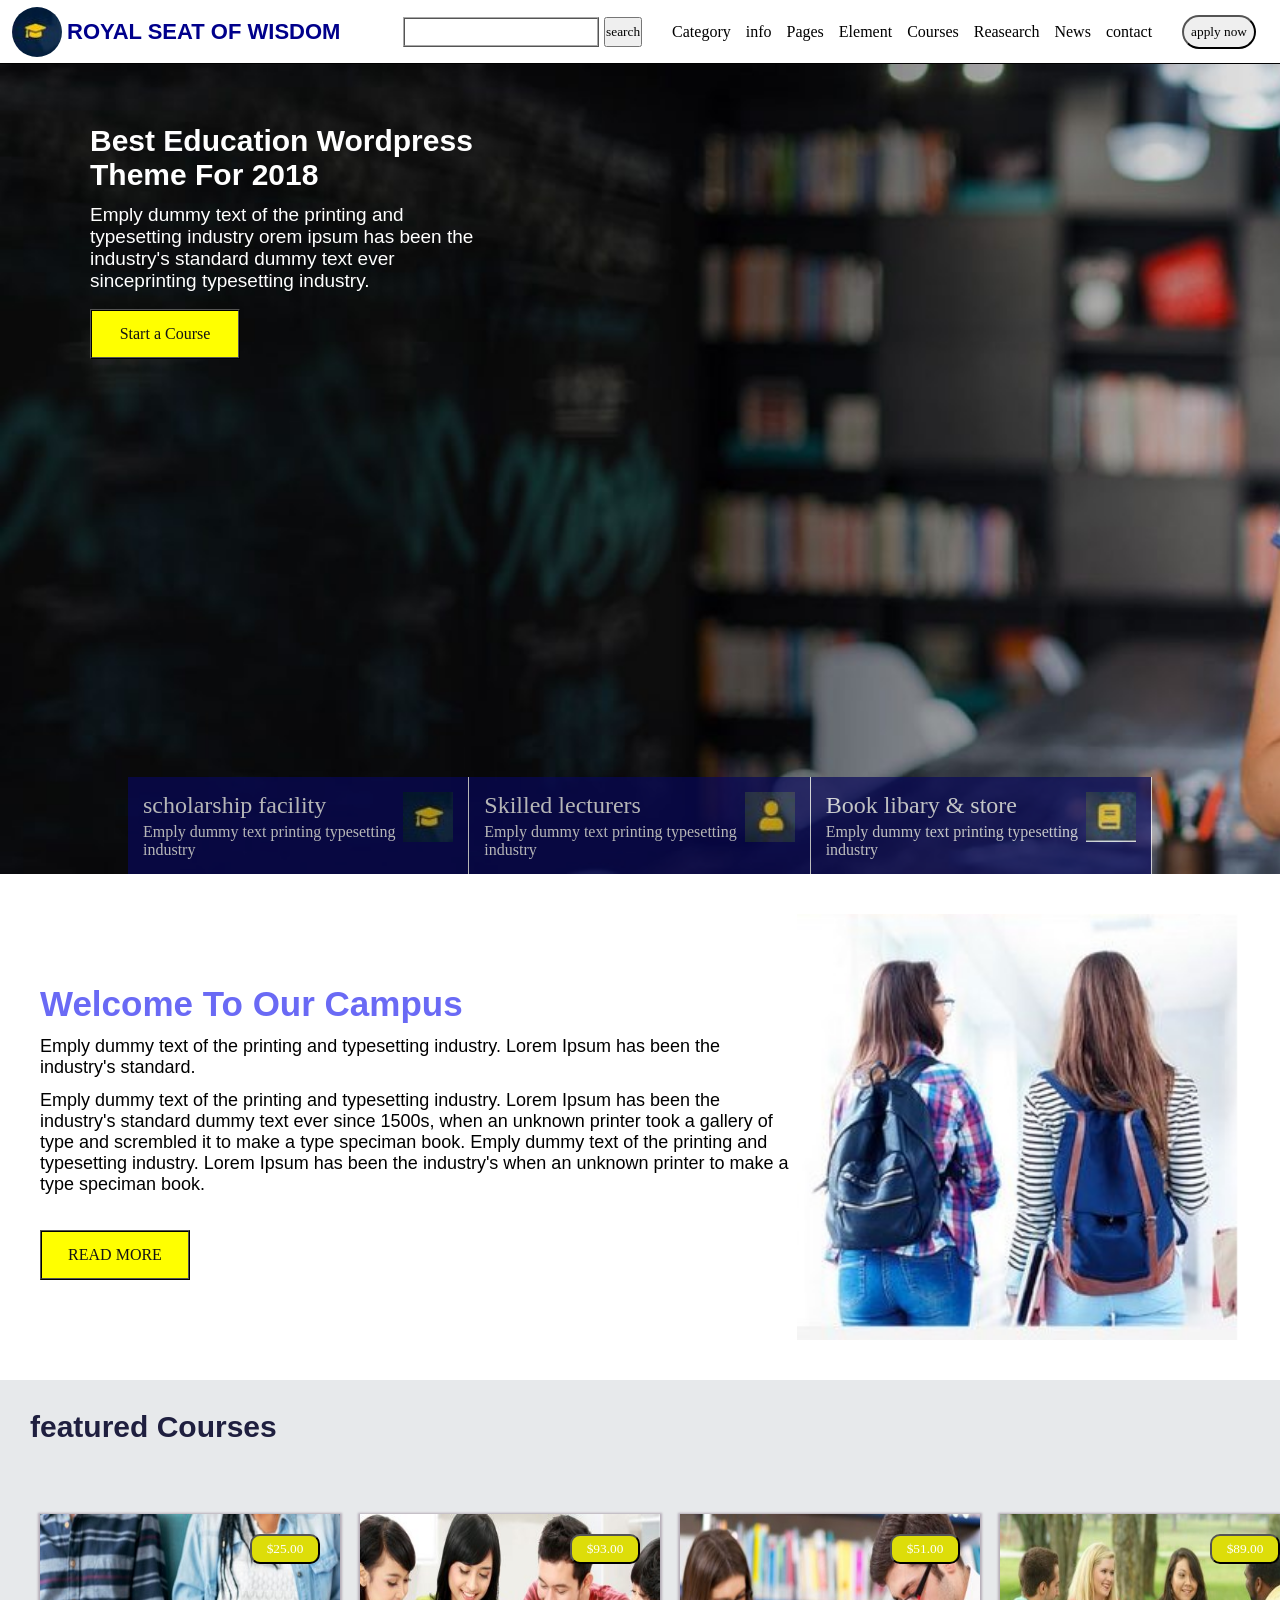
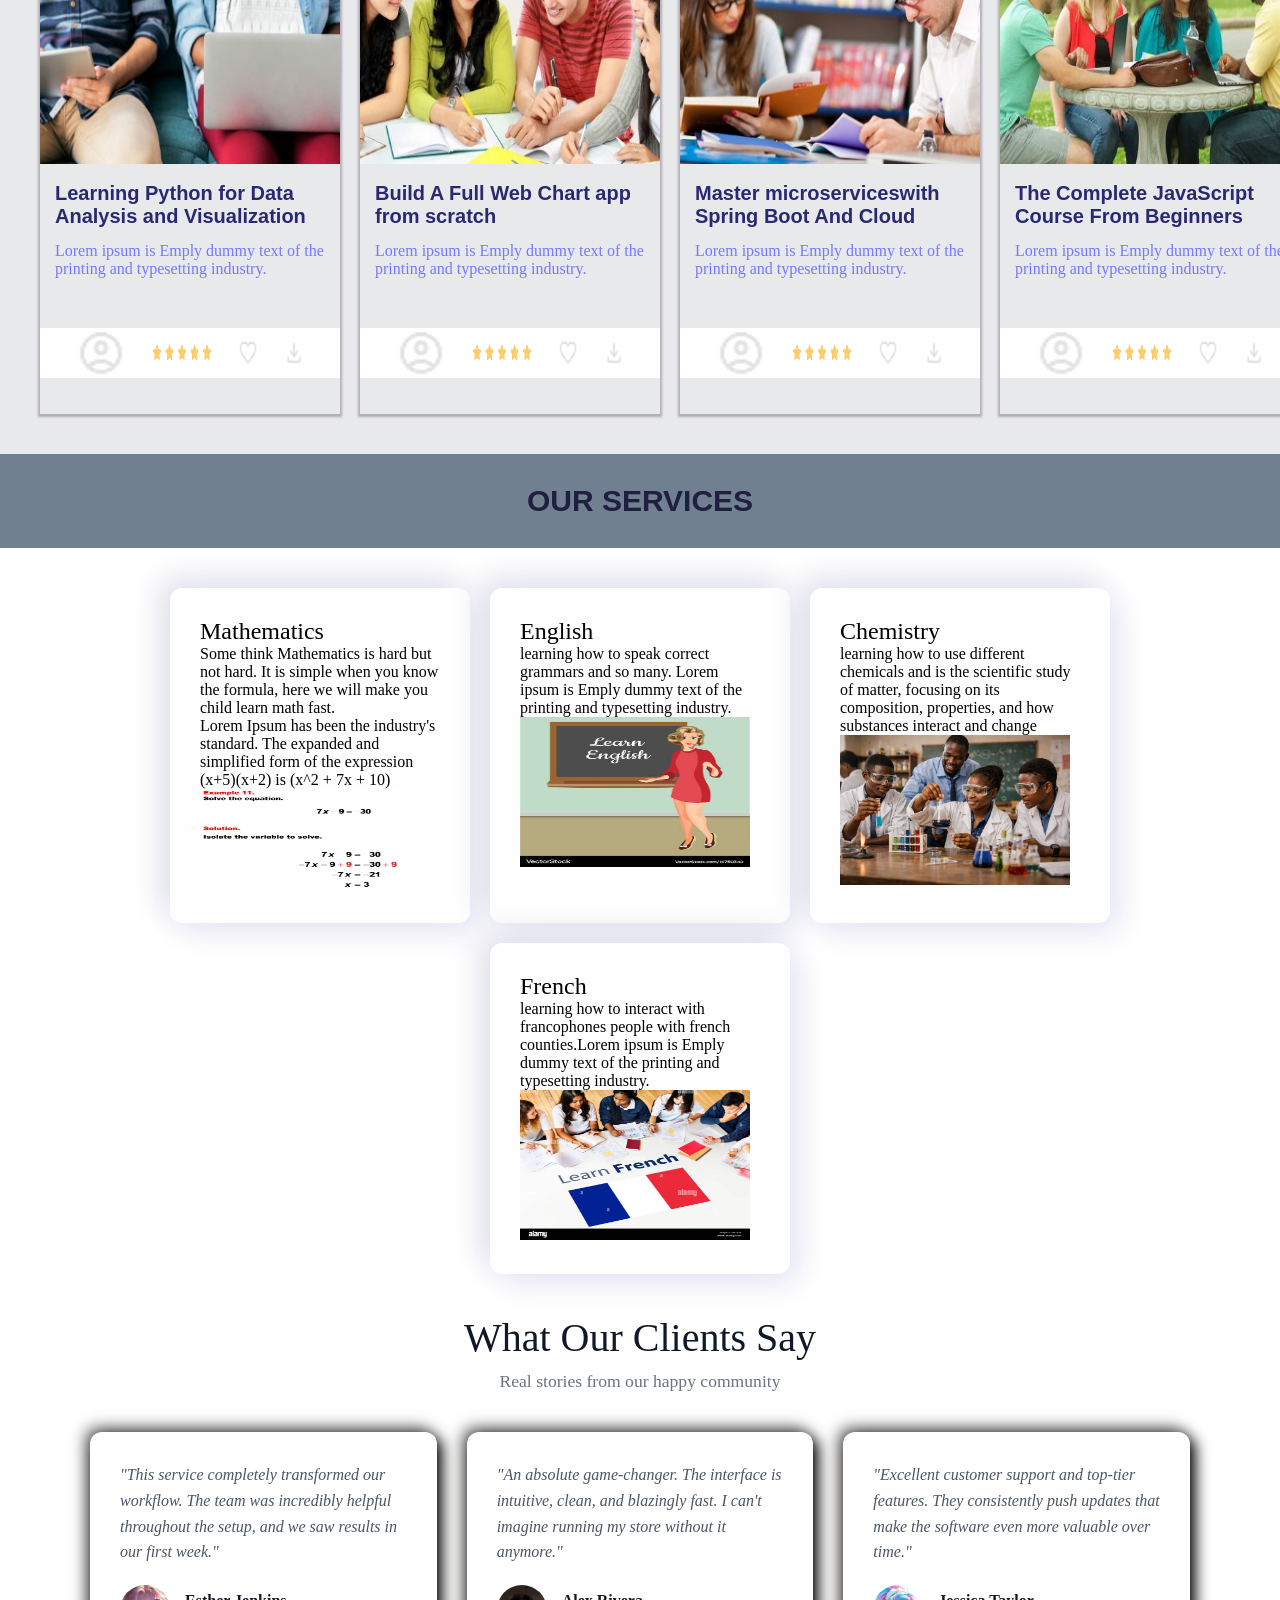
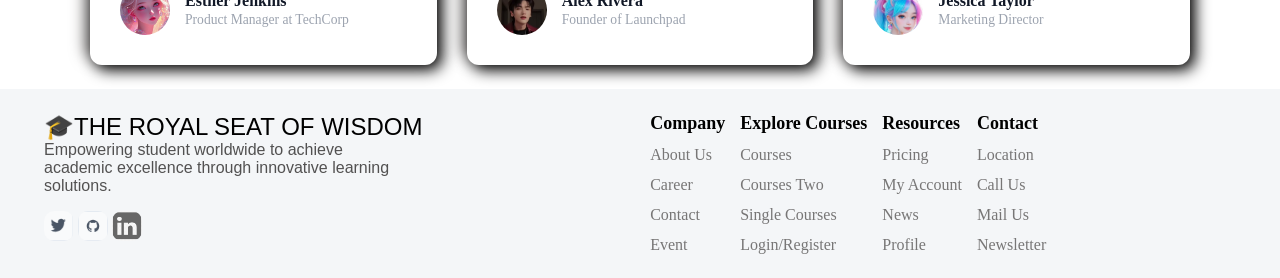
==== commit 30a64b63: "Update navigation links to relative paths and enhance styling for headings" ====
--- a/index.html
+++ b/index.html
@@ -1,327 +1,328 @@
-<!DOCTYPE html>
-<html lang="en">
-
-<head>
-    <meta charset="UTF-8">
-    <meta name="viewport" content="width=device-width, initial-scale=1.0">
-    <title>THE ROYAL SEAT OF WISDOM</title>
-    <meta name="description" content="Best education">
-    <meta name="author" content="EIKRA">
-    <link rel="stylesheet" href="style.css">
-</head>
-
-<body>
-    <!-- Navigation Bar -->
-    <header>
-        <div>
-            <!-- notification -->
-        </div>
-        <nav>
-            <div class="brand">
-                <!-- brand logo/name -->
-                <img src="./image/SW.jpg" alt="brand logo" width="50px" height="50px">
-                <h3>ROYAL SEAT OF WISDOM </h3>
-                <button class="menu_btn" onclick="document.getElementById('menu').style.display = 'flex'">
-
-                &equals;
-            </button>
-            </div>
-            
-            <menu type="toolbar" class="menu" id="menu">
-                <button class="close_btn" onclick="document.getElementById('menu').style.display = 'none'">
-                    x
-                </button>
-            <form>
-                <input type="search">
-                <button type="submit">search</button>
-            </form>
-
-            <ul>
-                <!-- nav link -->
-                <li><a href="./category.html">Category</a></li>
-                <!--<li><a href="http://./">Home</a></li>-->
-                <li><a href="./Home.html">info</a></li>
-                <li><a href="./Pages.html">Pages</a></li>
-                <li><a href="./Element.html">Element</a></li>
-                <li><a href="./Courses.html">Courses</a></li>
-                <li><a href="./Reasearch.html">Reasearch</a></li>
-                <li><a href="./News.html">News</a></li>
-                <li><a href="./contact.html">contact</a></li>
-            </ul>
-            <div class="nav_btn">
-                <button>apply now</button>
-            </div>
-            </menu>
-        </nav>
-    </header>
-
-    <main>
-        <!-- hero sections -->
-         <!-- <marquee scrollamount="3">
-            <img src="./image/slder_2-1536x560.jpg" alt="" w>
-            <img src="./image/slider-3-1536x560.jpg" alt="">
-            <img src="./image/slider23-1536x623.jpg" alt="">
-
-         </marquee> -->
-        <div class="overlayer">
-            <article>
-                <h1>Best Education Wordpress Theme For 2018</h1>
-                <p>Emply dummy text of the printing and typesetting industry orem ipsum has been the industry's standard
-                    dummy text ever sinceprinting typesetting industry.</p>
-            </article>
-            <!-- <button> -->
-                <a href="Courses.html">Start a Course</a>
-            <!-- </button> -->
-        </div>
-
-        <!-- section card -->
-        <div class="container">
-            <div class="card">
-                <article>
-                    <h2>scholarship facility</h2>
-                    <p>Emply dummy text printing typesetting industry</p>
-                </article>
-
-                <img src="./image/Eikra - Education WordPress Theme.jpg">
-            </div>
-            <div class="card">
-                <article>
-                    <h2>Skilled lecturers</h2>
-                    <p>Emply dummy text printing typesetting industry</p>
-                </article>
-
-                <img src="./image/jdshgfd.jpg">
-            </div>
-            <div class="card">
-                <article>
-                    <h2>Book libary & store</h2>
-                    <p>Emply dummy text printing typesetting industry</p>
-                </article>
-
-                <img src="./image/iuytre.jpg">
-            </div>
-        </div>
-    </main>
-</body>
-<!-- feature -->
-<section class="campus">
-    <div class="left">
-        <article>
-            <h3>Welcome To Our Campus</h3>
-            <p>Emply dummy text of the printing and typesetting industry. Lorem Ipsum has been the industry's standard.
-            </p>
-            <p>Emply dummy text of the printing and typesetting industry. Lorem Ipsum has been the industry's standard
-                dummy text ever since 1500s, when an unknown printer took a gallery of type and scrembled it to make a
-                type speciman book. Emply dummy text of the printing and typesetting industry. Lorem Ipsum has been the
-                industry's when an unknown printer to make a type speciman book.</p>
-
-                <a href="Home.html">READ MORE</a>
-            </article>
-        <!-- <button> -->
-            
-        <!-- </button> -->
-    </div>
-    <img src="./image/campus student.jpg">
-</section>
-
-<!-- courses -->
-<section class="Course">
-    <article>
-        <h1>featured Courses</h1>
-    </article>
-
-</section>
-<div class="featured">
-    <div class="box" id="box1">
-        <article>
-            <button>$25.00</button>
-            <img src="./image/6-410x260.jpg" alt="ssswhyhf" width="100%" height="250px">
-            <h3>Learning Python for Data Analysis and Visualization</h3>
-            <p>Lorem ipsum is Emply dummy text of the printing and typesetting industry.</p>
-            <div class="image">
-                <img class="circle" src="./image/account_circle_24dp_E3E3E3_FILL0_wght400_GRAD0_opsz24.png" alt="1">
-                <img class="star" src="./image/illustration-five-stars.webp" alt="2">
-                <img class="favorite" src="./image/favorite_24dp_E3E3E3_FILL0_wght400_GRAD0_opsz24.png" alt="3">
-                <img class="download" src="./image/download_24dp_E3E3E3_FILL0_wght400_GRAD0_opsz24.png" alt="4">
-            </div>
-        </article>
-    </div>
-
-    <div class="box" id="box2">
-        <article>
-            <button>
-                $93.00
-            </button>
-            <img src="./image/15-410x260.jpg" alt="1" width="100%" height="250px">
-            <h3>Build A Full Web Chart app from scratch</h3>
-            <p>Lorem ipsum is Emply dummy text of the printing and typesetting industry.</p>
-            <div class="image">
-                <img class="circle" src="./image/account_circle_24dp_E3E3E3_FILL0_wght400_GRAD0_opsz24.png" alt="1">
-                <img class="star" src="./image/illustration-five-stars.webp" alt="2">
-                <img class="favorite" src="./image/favorite_24dp_E3E3E3_FILL0_wght400_GRAD0_opsz24.png" alt="3">
-                <img class="download" src="./image/download_24dp_E3E3E3_FILL0_wght400_GRAD0_opsz24.png" alt="4">
-            </div>
-        </article>
-    </div>
-
-    <div class="box" id="box3">
-        <article>
-            <button>
-                $51.00
-            </button>
-            <img src="./image/13-410x260.jpg" alt="" width="100%" height="250px">
-            <h3>Master microserviceswith Spring Boot And Cloud</h3>
-            <p>Lorem ipsum is Emply dummy text of the printing and typesetting industry.</p>
-            <div class="image">
-                <img class="circle" src="./image/account_circle_24dp_E3E3E3_FILL0_wght400_GRAD0_opsz24.png" alt="1">
-                <img class="star" src="./image/illustration-five-stars.webp" alt="2">
-                <img class="favorite" src="./image/favorite_24dp_E3E3E3_FILL0_wght400_GRAD0_opsz24.png" alt="3">
-                <img class="download" src="./image/download_24dp_E3E3E3_FILL0_wght400_GRAD0_opsz24.png" alt="4">
-            </div>
-        </article>
-    </div>
-
-    <div class="box" id="box4">
-        <article>
-            <button>
-                $89.00
-            </button>
-            <img src="./image/12-410x260.jpg" alt="" width="100%" height="250px">
-            <h3>The Complete JavaScript Course From Beginners</h3>
-            <p>Lorem ipsum is Emply dummy text of the printing and typesetting industry.</p>
-            <div class="image">
-                <img class="circle" src="./image/account_circle_24dp_E3E3E3_FILL0_wght400_GRAD0_opsz24.png" alt="1">
-                <img class="star" src="./image/illustration-five-stars.webp" alt="2">
-                <img class="favorite" src="./image/favorite_24dp_E3E3E3_FILL0_wght400_GRAD0_opsz24.png" alt="3">
-                <img class="download" src="./image/download_24dp_E3E3E3_FILL0_wght400_GRAD0_opsz24.png" alt="4">
-        </article>
-    </div>
-</div>
-
-<!-- section courses -->
-<section class="service">
-    <h1>OUR SERVICES</h1>
-</section>
-<div class="services-container">
-    <div class="cards">
-        <h2>Mathematics</h2>
-        <p>Some think Mathematics is hard but not hard. It is simple when you know the formula, here we will make you
-            child learn math fast.</p>
-        <p>Lorem Ipsum has been the industry's standard. The expanded and simplified form of the expression (x+5)(x+2)
-            is (x^2 + 7x + 10)</p>
-        <img src="./image/mathematics equation.png" alt="" width="200px" height="100px">
-    </div>
-    <div class="cards">
-        <h2>English</h2>
-        <p>learning how to speak correct grammars and so many. Lorem ipsum is Emply dummy text of the printing and
-            typesetting industry.</p>
-        <img src="./image/english.jpg" alt="" width="230px" height="150px">
-    </div>
-    <div class="cards">
-        <h2>chemistry</h2>
-        <p>learning how to use different chemicals and is the scientific study of matter, focusing on its composition,
-            properties, and how substances interact and change</p>
-        <img src="./image/chemistry.jpg" alt="" width="230px" height="150px">
-    </div>
-    <div class="cards">
-        <h2> french</h2>
-        <p> learning how to interact with francophones people with french counties.Lorem ipsum is Emply dummy text of
-            the printing and typesetting industry.</p>
-        <img src="./image/learn-french-language.jpg" alt="" width="230px" height="150px">
-    </div>
-</div>
-
-<section class="testimonial-section">
-    <h2>What Our Clients Say</h2>
-    <p class="subtitle">Real stories from our happy community</p>
-
-    <div class="testimonial-grid">
-        <!-- Card 1 -->
-        <div class="testimonial-card">
-            <h1 class="text">
-                "This service completely transformed our workflow. The team was incredibly helpful throughout the setup,
-                and we saw results in our first week."
-            </h1>
-            <div class="user">
-                <img class="user-profile" src="./image/liuytrsdfgjk.png" alt="Sarah Jenkins">
-                <div>
-                    <h4 class="user-name">Esther Jenkins</h4>
-                    <p class="user-role">Product Manager at TechCorp</p>
-                </div>
-            </div>
-        </div>
-
-        <!-- Card 2 -->
-        <div class="testimonial-card">
-            <h1 class="text">
-                "An absolute game-changer. The interface is intuitive, clean, and blazingly fast. I can't imagine
-                running my store without it anymore."
-            </h1>
-            <div class="user">
-                <img class="user-profile" src="./image/alex.png" alt="Alex Rivera">
-                <div>
-                    <h4 class="user-name">Alex Rivera</h4>
-                    <p class="user-role">Founder of Launchpad</p>
-                </div>
-            </div>
-        </div>
-
-        <!-- Card 3 -->
-        <div class="testimonial-card">
-            <h1 class="text">
-                "Excellent customer support and top-tier features. They consistently push updates that make the software
-                even more valuable over time."
-            </h1>
-            <div class="user">
-                <img class="user-profile" src="./image/eddddfwysutrhy.jpg" alt="Jessica Taylor">
-                <div>
-                    <h4 class="user-name">Jessica Taylor</h4>
-                    <p class="user-role">Marketing Director</p>
-                </div>
-            </div>
-        </div>
-    </div>
-</section>
-
-    <footer class="attribution">
-        <article>
-            <h1>🎓THE ROYAL SEAT OF WISDOM</h1>
-            <p>Empowering student worldwide to achieve academic excellence through innovative learning solutions.</p>
-            <img src="./image/twitter.png" alt="twitter" width="30px" height="30px">
-            <img src="./image/GitHub .png" alt="github" width="30px" height="30px">
-            <img src="./image/photo-grey-linkedin-logo.png" alt="linkedin" width="30px" height="30px">
-        </article>
-        <section>
-            <ul class="list">
-                <a href="">company</a>
-                <a href="">About us</a>
-                <a href="">career</a>
-                <a href="./contact.html">contact</a>
-                <a href="./Element.html">Event</a>
-            </ul>
-            <ul class="list">
-                <a href="./Courses.html">Explore courses</a>
-                <a href="./Courses.html">Courses</a>
-                <a href="./Courses.html">Courses Two</a>
-                <a href="./Courses.html">Single Courses</a>
-                <a href="./Login.html">Login/Register</a>
-            </ul>
-            <ul class="list">
-                <a href="">resources</a>
-                <a href="">Pricing</a>
-                <a href="">My account</a>
-                <a href="./News.html">News</a>
-                <a href="./profile.html">profile</a>
-            </ul>
-            <ul class="list">
-                <a href="./contact.html">Contact</a>
-                <a href="./contact.html">Location</a>
-                <a href="./contact.html">Call us</a>
-                <a href="./contact.html">Mail us</a>
-                <a href="./News.html">Newsletter</a>
-
-            </ul>
-        </section>
-    </footer>
-<script src="script.js"></script>
+<!DOCTYPE html>
+<html lang="en">
+
+<head>
+    <meta charset="UTF-8">
+    <meta name="viewport" content="width=device-width, initial-scale=1.0">
+    <title>THE ROYAL SEAT OF WISDOM</title>
+    <meta name="description" content="Best education">
+    <meta name="author" content="EIKRA">
+    <link rel="stylesheet" href="style.css">
+    <link rel="icon type="image/png" sizes="32x32" href="./image/Eikra - Education WordPress Theme.jpg">
+</head>
+
+<body>
+    <!-- Navigation Bar -->
+    <header>
+        <div>
+            <!-- notification -->
+        </div>
+        <nav>
+            <div class="brand">
+                <!-- brand logo/name -->
+                <img src="./image/SW.jpg" alt="brand logo" width="50px" height="50px">
+                <h3>ROYAL SEAT OF WISDOM </h3>
+                <button class="menu_btn" onclick="document.getElementById('menu').style.display = 'flex'">
+
+                &equals;
+            </button>
+            </div>
+            
+            <menu type="toolbar" class="menu" id="menu">
+                <button class="close_btn" onclick="document.getElementById('menu').style.display = 'none'">
+                    x
+                </button>
+            <form>
+                <input type="search">
+                <button type="submit">search</button>
+            </form>
+
+            <ul>
+                <!-- nav link -->
+                <li><a href="./category.html">Category</a></li>
+                <!--<li><a href="http://./">Home</a></li>-->
+                <li><a href="./Home.html">info</a></li>
+                <li><a href="./Pages.html">Pages</a></li>
+                <li><a href="./Element.html">Element</a></li>
+                <li><a href="./Courses.html">Courses</a></li>
+                <li><a href="./Reasearch.html">Reasearch</a></li>
+                <li><a href="./News.html">News</a></li>
+                <li><a href="./contact.html">contact</a></li>
+            </ul>
+            <div class="nav_btn">
+                <button>apply now</button>
+            </div>
+            </menu>
+        </nav>
+    </header>
+
+    <main>
+        <!-- hero sections -->
+         <!-- <marquee scrollamount="3">
+            <img src="./image/slder_2-1536x560.jpg" alt="" w>
+            <img src="./image/slider-3-1536x560.jpg" alt="">
+            <img src="./image/slider23-1536x623.jpg" alt="">
+
+         </marquee> -->
+        <div class="overlayer">
+            <article>
+                <h1>Best Education Wordpress Theme For 2018</h1>
+                <p>Emply dummy text of the printing and typesetting industry orem ipsum has been the industry's standard
+                    dummy text ever sinceprinting typesetting industry.</p>
+            </article>
+            <!-- <button> -->
+                <a href="Courses.html">Start a Course</a>
+            <!-- </button> -->
+        </div>
+
+        <!-- section card -->
+        <div class="container">
+            <div class="card">
+                <article>
+                    <h2>scholarship facility</h2>
+                    <p>Emply dummy text printing typesetting industry</p>
+                </article>
+
+                <img src="./image/Eikra - Education WordPress Theme.jpg">
+            </div>
+            <div class="card">
+                <article>
+                    <h2>Skilled lecturers</h2>
+                    <p>Emply dummy text printing typesetting industry</p>
+                </article>
+
+                <img src="./image/jdshgfd.jpg">
+            </div>
+            <div class="card">
+                <article>
+                    <h2>Book libary & store</h2>
+                    <p>Emply dummy text printing typesetting industry</p>
+                </article>
+
+                <img src="./image/iuytre.jpg">
+            </div>
+        </div>
+    </main>
+</body>
+<!-- feature -->
+<section class="campus">
+    <div class="left">
+        <article>
+            <h3>Welcome To Our Campus</h3>
+            <p>Emply dummy text of the printing and typesetting industry. Lorem Ipsum has been the industry's standard.
+            </p>
+            <p>Emply dummy text of the printing and typesetting industry. Lorem Ipsum has been the industry's standard
+                dummy text ever since 1500s, when an unknown printer took a gallery of type and scrembled it to make a
+                type speciman book. Emply dummy text of the printing and typesetting industry. Lorem Ipsum has been the
+                industry's when an unknown printer to make a type speciman book.</p>
+
+                <a href="Home.html">READ MORE</a>
+            </article>
+        <!-- <button> -->
+            
+        <!-- </button> -->
+    </div>
+    <img src="./image/campus student.jpg">
+</section>
+
+<!-- courses -->
+<section class="Course">
+    <article>
+        <h1>featured Courses</h1>
+    </article>
+
+</section>
+<div class="featured">
+    <div class="box" id="box1">
+        <article>
+            <button>$25.00</button>
+            <img src="./image/6-410x260.jpg" alt="ssswhyhf" width="100%" height="250px">
+            <h3>Learning Python for Data Analysis and Visualization</h3>
+            <p>Lorem ipsum is Emply dummy text of the printing and typesetting industry.</p>
+            <div class="image">
+                <img class="circle" src="./image/account_circle_24dp_E3E3E3_FILL0_wght400_GRAD0_opsz24.png" alt="1">
+                <img class="star" src="./image/illustration-five-stars.webp" alt="2">
+                <img class="favorite" src="./image/favorite_24dp_E3E3E3_FILL0_wght400_GRAD0_opsz24.png" alt="3">
+                <img class="download" src="./image/download_24dp_E3E3E3_FILL0_wght400_GRAD0_opsz24.png" alt="4">
+            </div>
+        </article>
+    </div>
+
+    <div class="box" id="box2">
+        <article>
+            <button>
+                $93.00
+            </button>
+            <img src="./image/15-410x260.jpg" alt="1" width="100%" height="250px">
+            <h3>Build A Full Web Chart app from scratch</h3>
+            <p>Lorem ipsum is Emply dummy text of the printing and typesetting industry.</p>
+            <div class="image">
+                <img class="circle" src="./image/account_circle_24dp_E3E3E3_FILL0_wght400_GRAD0_opsz24.png" alt="1">
+                <img class="star" src="./image/illustration-five-stars.webp" alt="2">
+                <img class="favorite" src="./image/favorite_24dp_E3E3E3_FILL0_wght400_GRAD0_opsz24.png" alt="3">
+                <img class="download" src="./image/download_24dp_E3E3E3_FILL0_wght400_GRAD0_opsz24.png" alt="4">
+            </div>
+        </article>
+    </div>
+
+    <div class="box" id="box3">
+        <article>
+            <button>
+                $51.00
+            </button>
+            <img src="./image/13-410x260.jpg" alt="" width="100%" height="250px">
+            <h3>Master microserviceswith Spring Boot And Cloud</h3>
+            <p>Lorem ipsum is Emply dummy text of the printing and typesetting industry.</p>
+            <div class="image">
+                <img class="circle" src="./image/account_circle_24dp_E3E3E3_FILL0_wght400_GRAD0_opsz24.png" alt="1">
+                <img class="star" src="./image/illustration-five-stars.webp" alt="2">
+                <img class="favorite" src="./image/favorite_24dp_E3E3E3_FILL0_wght400_GRAD0_opsz24.png" alt="3">
+                <img class="download" src="./image/download_24dp_E3E3E3_FILL0_wght400_GRAD0_opsz24.png" alt="4">
+            </div>
+        </article>
+    </div>
+
+    <div class="box" id="box4">
+        <article>
+            <button>
+                $89.00
+            </button>
+            <img src="./image/12-410x260.jpg" alt="" width="100%" height="250px">
+            <h3>The Complete JavaScript Course From Beginners</h3>
+            <p>Lorem ipsum is Emply dummy text of the printing and typesetting industry.</p>
+            <div class="image">
+                <img class="circle" src="./image/account_circle_24dp_E3E3E3_FILL0_wght400_GRAD0_opsz24.png" alt="1">
+                <img class="star" src="./image/illustration-five-stars.webp" alt="2">
+                <img class="favorite" src="./image/favorite_24dp_E3E3E3_FILL0_wght400_GRAD0_opsz24.png" alt="3">
+                <img class="download" src="./image/download_24dp_E3E3E3_FILL0_wght400_GRAD0_opsz24.png" alt="4">
+        </article>
+    </div>
+</div>
+
+<!-- section courses -->
+<section class="service">
+    <h1>OUR SERVICES</h1>
+</section>
+<div class="services-container">
+    <div class="cards">
+        <h2>Mathematics</h2>
+        <p>Some think Mathematics is hard but not hard. It is simple when you know the formula, here we will make you
+            child learn math fast.</p>
+        <p>Lorem Ipsum has been the industry's standard. The expanded and simplified form of the expression (x+5)(x+2)
+            is (x^2 + 7x + 10)</p>
+        <img src="./image/mathematics equation.png" alt="" width="200px" height="100px">
+    </div>
+    <div class="cards">
+        <h2>English</h2>
+        <p>learning how to speak correct grammars and so many. Lorem ipsum is Emply dummy text of the printing and
+            typesetting industry.</p>
+        <img src="./image/english.jpg" alt="" width="230px" height="150px">
+    </div>
+    <div class="cards">
+        <h2>Chemistry</h2>
+        <p>learning how to use different chemicals and is the scientific study of matter, focusing on its composition,
+            properties, and how substances interact and change</p>
+        <img src="./image/chemistry.jpg" alt="" width="230px" height="150px">
+    </div>
+    <div class="cards">
+        <h2> French</h2>
+        <p> learning how to interact with francophones people with french counties.Lorem ipsum is Emply dummy text of
+            the printing and typesetting industry.</p>
+        <img src="./image/learn-french-language.jpg" alt="" width="230px" height="150px">
+    </div>
+</div>
+
+<section class="testimonial-section">
+    <h2>What Our Clients Say</h2>
+    <p class="subtitle">Real stories from our happy community</p>
+
+    <div class="testimonial-grid">
+        <!-- Card 1 -->
+        <div class="testimonial-card">
+            <h1 class="text">
+                "This service completely transformed our workflow. The team was incredibly helpful throughout the setup,
+                and we saw results in our first week."
+            </h1>
+            <div class="user">
+                <img class="user-profile" src="./image/liuytrsdfgjk.png" alt="Sarah Jenkins">
+                <div>
+                    <h4 class="user-name">Esther Jenkins</h4>
+                    <p class="user-role">Product Manager at TechCorp</p>
+                </div>
+            </div>
+        </div>
+
+        <!-- Card 2 -->
+        <div class="testimonial-card">
+            <h1 class="text">
+                "An absolute game-changer. The interface is intuitive, clean, and blazingly fast. I can't imagine
+                running my store without it anymore."
+            </h1>
+            <div class="user">
+                <img class="user-profile" src="./image/alex.png" alt="Alex Rivera">
+                <div>
+                    <h4 class="user-name">Alex Rivera</h4>
+                    <p class="user-role">Founder of Launchpad</p>
+                </div>
+            </div>
+        </div>
+
+        <!-- Card 3 -->
+        <div class="testimonial-card">
+            <h1 class="text">
+                "Excellent customer support and top-tier features. They consistently push updates that make the software
+                even more valuable over time."
+            </h1>
+            <div class="user">
+                <img class="user-profile" src="./image/eddddfwysutrhy.jpg" alt="Jessica Taylor">
+                <div>
+                    <h4 class="user-name">Jessica Taylor</h4>
+                    <p class="user-role">Marketing Director</p>
+                </div>
+            </div>
+        </div>
+    </div>
+</section>
+
+    <footer class="attribution">
+        <article>
+            <h1>🎓THE ROYAL SEAT OF WISDOM</h1>
+            <p>Empowering student worldwide to achieve academic excellence through innovative learning solutions.</p>
+            <img src="./image/twitter.png" alt="twitter" width="30px" height="30px">
+            <img src="./image/GitHub .png" alt="github" width="30px" height="30px">
+            <img src="./image/photo-grey-linkedin-logo.png" alt="linkedin" width="30px" height="30px">
+        </article>
+        <section>
+            <ul class="list">
+                <a href="">company</a>
+                <a href="">About us</a>
+                <a href="">career</a>
+                <a href="./contact.html">contact</a>
+                <a href="./Element.html">Event</a>
+            </ul>
+            <ul class="list">
+                <a href="./Courses.html">Explore courses</a>
+                <a href="./Courses.html">Courses</a>
+                <a href="./Courses.html">Courses Two</a>
+                <a href="./Courses.html">Single Courses</a>
+                <a href="./Login.html">Login/Register</a>
+            </ul>
+            <ul class="list">
+                <a href="">resources</a>
+                <a href="">Pricing</a>
+                <a href="">My account</a>
+                <a href="./News.html">News</a>
+                <a href="./profile.html">profile</a>
+            </ul>
+            <ul class="list">
+                <a href="./contact.html">Contact</a>
+                <a href="./contact.html">Location</a>
+                <a href="./contact.html">Call us</a>
+                <a href="./contact.html">Mail us</a>
+                <a href="./News.html">Newsletter</a>
+
+            </ul>
+        </section>
+    </footer>
+<script src="script.js"></script>
 </html>
--- a/style.css
+++ b/style.css
@@ -1,696 +1,697 @@
-* {
-    padding: 0%;
-    margin: 0%;
-    box-sizing: border-box;
-    font-family: Georgia, 'Times New Roman', Times, serif;
-    font-optical-sizing: auto;
-    font-weight: 100;
-    font-style: normal;
-    font-variation-settings:
-        "ELSH" 0;
-}
-
-nav {
-    display: flex;
-    justify-content: space-between;
-    gap: 23px;
-    width: 100%;
-    height: 4rem;
-    background-color: white;
-    align-items: center;
-    padding: 12px;
-    border-bottom: 1px solid;
-
-    /* brand logo/name */
-    .brand {
-        display: flex;
-        height: 2rem;
-        gap: 5px;
-        align-items: center;
-
-        img {
-            border-radius: 50px;
-        }
-
-        h3 {
-            font-weight: 900;
-            font-size: 22px;
-            color: darkblue;
-        }
-    }
-
-    .menu_btn {
-        visibility: hidden;
-    }
-
-    .menu {
-        display: flex;
-        align-items: center;
-        justify-content: space-between;
-        gap: 30px;
-        padding-inline: 12px;
-
-        .close_btn {
-            display: none;
-        }
-
-        /* search bar */
-        form {
-            display: flex;
-            gap: 5px;
-
-            input {
-                padding: 5px;
-                padding-inline: 12px;
-                border: darkgrey 2px ridge;
-            }
-
-            botton {
-                padding: 2px;
-                border-radius: 50px;
-                padding-inline: 7px;
-                cursor: pointer;
-
-            }
-        }
-
-
-        /*nav ul*/
-        ul {
-            display: flex;
-            list-style: none;
-            gap: 15px;
-
-            /*nav ul li*/
-            li a {
-                text-decoration: none;
-                color: black;
-            }
-        }
-
-        /* nav_btn */
-        .nav_btn {
-            button {
-                padding: 7px;
-                border-radius: 30px;
-                cursor: pointer;
-                color: black;
-            }
-        }
-    }
-}
-
-nav .nav_btn button:hover {
-    background: rgb(233, 233, 51);
-    color: white;
-    transform: rotate();
-}
-
-nav ul li:hover {
-    transform: scale(1.2);
-
-}
-
-
-
-
-/* main */
-
-main {
-    width: 100%;
-    height: 90vh;
-    background-image: url(/image/slder_2-1536x560.jpg);
-    /* background-image: url(/image/slider-3-1536x560.jpg); */
-    background-repeat: repeat;
-    background-size: cover;
-    display: flex;
-    flex-direction: column;
-    justify-items: start;
-    padding: 60px;
-    position: relative;
-}
-
-.overlayer {
-    width: 420px;
-    height: 600px;
-    display: flex;
-    flex-direction: column;
-    gap: 17px;
-    padding-left: 30px;
-
-    article {
-        display: flex;
-        flex-direction: column;
-        gap: 12px
-    }
-
-    h1 {
-        font-family: Arial, Helvetica, sans-serif;
-        color: white;
-        font-weight: 600;
-        font-style: normal;
-        font-size: 30px;
-    }
-
-    p {
-        font-family: 'Gill Sans', 'Gill Sans MT', Calibri, 'Trebuchet MS', sans-serif;
-        color: white;
-        font-weight: 200;
-        font-size: 19px;
-    }
-
-    a {
-        width: 150px;
-        height: 50px;
-        background-color: yellow;
-        cursor: pointer;
-        text-align: center;
-        place-content: center;
-        text-decoration: none;
-        color: rgb(20, 20, 20);
-        border: black 2px ridge;
-
-    }
-}
-
-
-.container {
-    position: absolute;
-    bottom: 0;
-    left: 10%;
-    right: 10%;
-    display: flex;
-    background-color: rgb(7, 7, 88);
-    filter: opacity(0.7);
-
-    .card {
-        padding: 15px;
-        border-right: 0.5px solid white;
-        color: white;
-        display: flex;
-
-        img {
-            width: 50px;
-            height: 50px;
-        }
-
-        article {
-            display: flex;
-            flex-direction: column;
-            gap: 4px;
-        }
-    }
-}
-
-
-.campus {
-    display: flex;
-
-    padding: 40px;
-
-
-    .left {
-       article{
-       display: grid;
-       gap: 12px;
-       }
-        h3 {
-            padding-top: 70px;
-            font-size: 35px;
-            font-family: Arial, Helvetica, sans-serif;
-            color: rgb(106, 106, 245);
-            font-weight: 900;
-            font-style: normal;
-        }
-
-        p {
-            font-family: 'Gill Sans', 'Gill Sans MT', Calibri, 'Trebuchet MS', sans-serif;
-            font-size: 18px;
-            font-style: normal;
-            font-weight: 100;
-            color: black;
-        }
-
-        a {
-            width: 150px;
-            height: 50px;
-            background-color: yellow;
-            cursor: pointer;
-            text-align: center;
-            place-content: center;
-            text-decoration: none;
-            color: rgb(20, 20, 20);
-            border: black 2px ridge;
-            margin-top: 23px;
-        }
-    }
-
-    img {
-        width: 150%;
-        height: 150%;
-    }
-}
-
-.Course {
-    padding: 30px;
-    display: flex;
-    flex-wrap: wrap;
-    box-sizing: border-box;
-    background-color: rgb(231, 233, 235);
-
-    h1 {
-        font-family: Arial, Helvetica, sans-serif;
-        font-size: 30px;
-        font-weight: 600;
-        font-style: normal;
-        color: rgb(31, 31, 63);
-
-
-    }
-}
-
-/* featured */
-.featured {
-    display: flex;
-    width: 100%;
-    height: 100%;
-    padding: 40px;
-    gap: 20px;
-    background-color: rgb(231, 233, 235);
-
-
-    .box {
-        box-shadow: 0 1px 2px 2px rgb(182, 173, 184);
-        height: 500px;
-        cursor: pointer;
-    }
-
-    article {
-        position: relative;
-
-        button {
-            top: 20px;
-            right: 20px;
-            position: absolute;
-            background-color: rgb(221, 221, 9);
-            color: white;
-            width: 70px;
-            height: 30px;
-            border-radius: 10px;
-            cursor: pointer;
-
-        }
-
-        button:hover {
-            background-color: black;
-            transition: 0.3s;
-        }
-
-        h3 {
-            font-family: Arial, Helvetica, sans-serif;
-            font-weight: 600;
-            font-size: 20px;
-            font-style: normal;
-            color: rgb(41, 41, 114);
-            margin-top: 14px;
-            padding-inline: 5px;
-            padding-left: 15px;
-        }
-
-        p {
-            margin-top: 14px;
-            color: rgb(119, 119, 255);
-            padding-inline: 5px;
-            padding-left: 15px;
-
-        }
-
-    }
-
-    /* .image{
-        display: flex;
-        background-color: black;
-        gap: 5px; */
-
-}
-
-.featured:hover {
-    transform: translateY('-10px');
-    box-shadow: 15px 15px 35px #10101a, -15px -15px 35px #40404f;
-}
-
-.image {
-    display: flex;
-    background-color: white;
-    margin-top: 50px;
-    object-fit: cover;
-    box-sizing: border-box;
-    width: 300px;
-    height: 50px;
-    padding: 10px;
-    justify-content: space-evenly;
-    align-items: center;
-
-    img {
-        width: 30px;
-        height: 40px;
-    }
-
-    .star {
-        width: 60px;
-        height: 20px;
-    }
-
-    .favorite {
-        width: 20px;
-        ;
-        height: 30px;
-        ;
-        /* background-color: red; */
-    }
-
-    .circle {
-        width: 50px;
-        height: 50px;
-        /* background-color: slategray;  */
-    }
-
-    .download {
-        width: 20px;
-        height: 30px;
-        /* background-color: slategray; */
-    }
-}
-
-/* section course */
-.service {
-    padding: 30px;
-    display: flex;
-    box-sizing: border-box;
-    background-color: slategrey;
-    justify-content: center;
-
-    h1 {
-        font-family: Arial, Helvetica, sans-serif;
-        font-size: 30px;
-        font-weight: 600;
-        font-style: normal;
-        color: rgb(31, 31, 63);
-
-
-
-    }
-}
-
-.services-container {
-    display: flex;
-    flex-wrap: wrap;
-    justify-content: center;
-    gap: 20px;
-    padding: 40px 20px;
-}
-
-/* card with Neumorphism */
-.cards {
-    background: #fefeff;
-    padding: 30px;
-    border-radius: 12px;
-    width: 300px;
-    box-shadow: 10px 10px 30px #e6e6f5, -10px -10px 30px #dfdfe9;
-    transition: transfrom 0.3s ease, box-shadow 0.3s ease
-}
-
-.cards:hover {
-    transform: translateY(-10px);
-    box-shadow: 15px 15px 35px #08ff32, -15px -15px 35px #2be6ff;
-}
-
-/* * {
-            box-sizing: border-box;
-            margin: 0;
-            padding: 0;
-        }
-        body {
-            font-family: 'Segoe UI', Tahoma, Geneva, Verdana, sans-serif;
-            background-color: #f9fafb;
-            color: #374151;
-            padding: 40px 20px;
-        } */
-
-/* Section Container */
-.testimonial-section {
-    max-width: 1100px;
-    margin: 0 auto;
-    text-align: center;
-}
-
-.testimonial-section h2 {
-    font-size: 2.5rem;
-    margin-bottom: 10px;
-    color: #111827;
-}
-
-.testimonial-section p.subtitle {
-    font-size: 1.1rem;
-    color: #6b7280;
-    margin-bottom: 40px;
-}
-
-/* Testimonial Grid Layout */
-.testimonial-grid {
-    display: grid;
-    grid-template-columns: repeat(auto-fit, minmax(300px, 1fr));
-    gap: 30px;
-}
-
-/* Individual Card Styling */
-.testimonial-card {
-    background: #ffffff;
-    border-radius: 12px;
-    padding: 30px;
-    box-shadow: 5px 5px 15px rgb(0, 0, 0), -5px -5px 15px rgb(119, 116, 115);
-    text-align: left;
-    display: flex;
-    flex-direction: column;
-    justify-content: space-between;
-    transition: transform 0.2s ease-in-out;
-}
-
-.testimonial-card:hover {
-    transform: translateY(-5px);
-}
-
-/* Text */
-.text {
-    font-size: 1rem;
-    line-height: 1.6;
-    color: #4b5563;
-    font-style: italic;
-    margin-bottom: 20px;
-}
-
-/* User Profile Info */
-.user {
-    display: flex;
-    align-items: center;
-    gap: 15px;
-    /* div{
-                display: flex;
-                flex-direction: column-reverse;
-            } */
-}
-
-.user-profile {
-    width: 50px;
-    height: 50px;
-    border-radius: 50%;
-    object-fit: cover;
-    background-color: #e5e7eb;
-}
-
-.user-name {
-    font-weight: 600;
-    color: #111827;
-    font-size: 1rem;
-}
-
-.user-role {
-    font-size: 0.85rem;
-    color: #9ca3af;
-    display: block;
-    margin-top: 2px;
-}
-
-.attribution {
-    display: flex;
-    width: 100%;
-    padding: 24px;
-    background-color: #f4f6f8;
-    height: fit-content;
-    justify-content: space-between;
-    /* border: 2px solid; */
-    margin-top: 24px;
-
-    article {
-        width: 100%;
-        text-align: start;
-        padding-inline: 20PX;
-
-        h1 {
-            font-family: 'Franklin Gothic Medium', 'Arial Narrow', Arial, sans-serif;
-            font-style: bold;
-        }
-
-        p {
-            font-family: Verdana, Geneva, Tahoma, sans-serif;
-            color: rgb(82, 81, 81);
-            width: 350px;
-            height: 70px;
-        }
-    }
-
-    section {
-        width: 100%;
-        display: flex;
-        flex-wrap: wrap;
-        gap: 15px;
-    }
-
-    ul {
-        display: flex;
-        flex-direction: column;
-        gap: 12px;
-
-        a {
-            text-transform: capitalize;
-            text-decoration: none;
-            color: rgb(119, 118, 118);
-        }
-    }
-
-    img {
-        border-radius: 10px;
-        cursor: pointer;
-
-    }
-}
-
-
-.attribution ul a:first-of-type {
-    color: black;
-    font-size: 18px;
-    font-weight: bold;
-}
-
-@media screen and (max-width: 480px) {
-    nav {
-        .brand {
-            display: flex;
-            justify-content: space-between;
-            width: 100%;
-        }
-
-        .menu_btn {
-            visibility: visible;
-            padding: 2px;
-            font-size: 30px;
-            border: 2px ridge;
-            border-radius: 10%;
-            cursor: pointer;
-        }
-
-        .menu {
-            display: none;
-            transition: all 700ms linear ease-out;
-            flex-direction: column;
-            position: absolute;
-            top: 20px;
-            right: 0;
-            z-index: 30;
-            background-color: #e5e7eb;
-            height: fit-content;
-            justify-content: start;
-            padding: 20px;
-            align-items: start;
-
-            .close_btn {
-                display: block;
-                position: absolute;
-                top: 10px;
-                left: 0px;
-                padding: 0px;
-                font-size: 18px;
-                border: 2px ridge;
-                border-radius: 5%;
-                cursor: pointer;
-                width: 20px;
-                top: 0;
-                color: white;
-                background-color: #524343;
-            }
-
-            .close_btn:hover {
-                background-color: #ff0000;
-                transition: 0.3s;
-            }
-
-            ul {
-                flex-direction: column;
-
-                li {
-                    width: 100%;
-                    padding: 3px;
-                }
-            }
-
-
-        }
-    }
-
-    main {
-        padding: 30px;
-        flex-direction: row;
-
-        overlayer {
-
-            article {
-                gap: 7px;
-
-                h1 {
-                    font-size: 24px;
-                }
-
-                p {
-                    font-size: 10px;
-                }
-            }
-        }
-    }
-
-    .container {
-        display: grid;
-        width: 100%;
-        left: 0;
-        right: 0;
-
-        .card {
-            border-bottom: #e6e6f5 2px solid;
-        }
-    }
-
-    .campus {
-        flex-wrap: wrap;
-    }
-
-    .featured {
-        flex-wrap: wrap;
-    }
-
-    .testimonial-section {
-        padding-inline: 12px;
-    }
-
-    .attribution {
-        flex-wrap: wrap;
-    }
+* {
+    padding: 0%;
+    margin: 0%;
+    box-sizing: border-box;
+    font-family: Georgia, 'Times New Roman', Times, serif;
+    font-optical-sizing: auto;
+    font-weight: 100;
+    font-style: normal;
+    font-variation-settings:
+        "ELSH" 0;
+}
+
+nav {
+    display: flex;
+    justify-content: space-between;
+    gap: 23px;
+    width: 100%;
+    height: 4rem;
+    background-color: white;
+    align-items: center;
+    padding: 12px;
+    border-bottom: 1px solid;
+
+    /* brand logo/name */
+    .brand {
+        display: flex;
+        height: 2rem;
+        gap: 5px;
+        align-items: center;
+
+        img {
+            border-radius: 50px;
+        }
+
+        h3 {
+            font-family: 'Franklin Gothic Medium', 'Arial Narrow', Arial, sans-serif;
+            font-weight: 900;
+            font-size: 22px;
+            color: darkblue;
+        }
+    }
+
+    .menu_btn {
+        visibility: hidden;
+    }
+
+    .menu {
+        display: flex;
+        align-items: center;
+        justify-content: space-between;
+        gap: 30px;
+        padding-inline: 12px;
+
+        .close_btn {
+            display: none;
+        }
+
+        /* search bar */
+        form {
+            display: flex;
+            gap: 5px;
+
+            input {
+                padding: 5px;
+                padding-inline: 12px;
+                border: darkgrey 2px ridge;
+            }
+
+            botton {
+                padding: 2px;
+                border-radius: 50px;
+                padding-inline: 7px;
+                cursor: pointer;
+
+            }
+        }
+
+
+        /*nav ul*/
+        ul {
+            display: flex;
+            list-style: none;
+            gap: 15px;
+
+            /*nav ul li*/
+            li a {
+                text-decoration: none;
+                color: black;
+            }
+        }
+
+        /* nav_btn */
+        .nav_btn {
+            button {
+                padding: 7px;
+                border-radius: 30px;
+                cursor: pointer;
+                color: black;
+            }
+        }
+    }
+}
+
+nav .nav_btn button:hover {
+    background: rgb(233, 233, 51);
+    color: white;
+    transform: rotate();
+}
+
+nav ul li:hover {
+    transform: scale(1.2);
+
+}
+
+
+
+
+/* main */
+
+main {
+    width: 100%;
+    height: 90vh;
+    background-image: url(./image/slder_2-1536x560.jpg);
+    /* background-image: url(/image/slider-3-1536x560.jpg); */
+    background-repeat: repeat;
+    background-size: cover;
+    display: flex;
+    flex-direction: column;
+    justify-items: start;
+    padding: 60px;
+    position: relative;
+}
+
+.overlayer {
+    width: 420px;
+    height: 600px;
+    display: flex;
+    flex-direction: column;
+    gap: 17px;
+    padding-left: 30px;
+
+    article {
+        display: flex;
+        flex-direction: column;
+        gap: 12px
+    }
+
+    h1 {
+        font-family: Arial, Helvetica, sans-serif;
+        color: white;
+        font-weight: 600;
+        font-style: normal;
+        font-size: 30px;
+    }
+
+    p {
+        font-family: 'Gill Sans', 'Gill Sans MT', Calibri, 'Trebuchet MS', sans-serif;
+        color: white;
+        font-weight: 200;
+        font-size: 19px;
+    }
+
+    a {
+        width: 150px;
+        height: 50px;
+        background-color: yellow;
+        cursor: pointer;
+        text-align: center;
+        place-content: center;
+        text-decoration: none;
+        color: rgb(20, 20, 20);
+        border: black 2px ridge;
+
+    }
+}
+
+
+.container {
+    position: absolute;
+    bottom: 0;
+    left: 10%;
+    right: 10%;
+    display: flex;
+    background-color: rgb(7, 7, 88);
+    filter: opacity(0.7);
+
+    .card {
+        padding: 15px;
+        border-right: 0.5px solid white;
+        color: white;
+        display: flex;
+
+        img {
+            width: 50px;
+            height: 50px;
+        }
+
+        article {
+            display: flex;
+            flex-direction: column;
+            gap: 4px;
+        }
+    }
+}
+
+
+.campus {
+    display: flex;
+
+    padding: 40px;
+
+
+    .left {
+       article{
+       display: grid;
+       gap: 12px;
+       }
+        h3 {
+            padding-top: 70px;
+            font-size: 35px;
+            font-family: Arial, Helvetica, sans-serif;
+            color: rgb(106, 106, 245);
+            font-weight: 900;
+            font-style: normal;
+        }
+
+        p {
+            font-family: 'Gill Sans', 'Gill Sans MT', Calibri, 'Trebuchet MS', sans-serif;
+            font-size: 18px;
+            font-style: normal;
+            font-weight: 100;
+            color: black;
+        }
+
+        a {
+            width: 150px;
+            height: 50px;
+            background-color: yellow;
+            cursor: pointer;
+            text-align: center;
+            place-content: center;
+            text-decoration: none;
+            color: rgb(20, 20, 20);
+            border: black 2px ridge;
+            margin-top: 23px;
+        }
+    }
+
+    img {
+        width: 150%;
+        height: 150%;
+    }
+}
+
+.Course {
+    padding: 30px;
+    display: flex;
+    flex-wrap: wrap;
+    box-sizing: border-box;
+    background-color: rgb(231, 233, 235);
+
+    h1 {
+        font-family: Arial, Helvetica, sans-serif;
+        font-size: 30px;
+        font-weight: 600;
+        font-style: normal;
+        color: rgb(31, 31, 63);
+
+
+    }
+}
+
+/* featured */
+.featured {
+    display: flex;
+    width: 100%;
+    height: 100%;
+    padding: 40px;
+    gap: 20px;
+    background-color: rgb(231, 233, 235);
+
+
+    .box {
+        box-shadow: 0 1px 2px 2px rgb(182, 173, 184);
+        height: 500px;
+        cursor: pointer;
+    }
+
+    article {
+        position: relative;
+
+        button {
+            top: 20px;
+            right: 20px;
+            position: absolute;
+            background-color: rgb(221, 221, 9);
+            color: white;
+            width: 70px;
+            height: 30px;
+            border-radius: 10px;
+            cursor: pointer;
+
+        }
+
+        button:hover {
+            background-color: black;
+            transition: 0.3s;
+        }
+
+        h3 {
+            font-family: Arial, Helvetica, sans-serif;
+            font-weight: 600;
+            font-size: 20px;
+            font-style: normal;
+            color: rgb(41, 41, 114);
+            margin-top: 14px;
+            padding-inline: 5px;
+            padding-left: 15px;
+        }
+
+        p {
+            margin-top: 14px;
+            color: rgb(119, 119, 255);
+            padding-inline: 5px;
+            padding-left: 15px;
+
+        }
+
+    }
+
+    /* .image{
+        display: flex;
+        background-color: black;
+        gap: 5px; */
+
+}
+
+.featured:hover {
+    transform: translateY('-10px');
+    box-shadow: 15px 15px 35px #10101a, -15px -15px 35px #40404f;
+}
+
+.image {
+    display: flex;
+    background-color: white;
+    margin-top: 50px;
+    object-fit: cover;
+    box-sizing: border-box;
+    width: 300px;
+    height: 50px;
+    padding: 10px;
+    justify-content: space-evenly;
+    align-items: center;
+
+    img {
+        width: 30px;
+        height: 40px;
+    }
+
+    .star {
+        width: 60px;
+        height: 20px;
+    }
+
+    .favorite {
+        width: 20px;
+        ;
+        height: 30px;
+        ;
+        /* background-color: red; */
+    }
+
+    .circle {
+        width: 50px;
+        height: 50px;
+        /* background-color: slategray;  */
+    }
+
+    .download {
+        width: 20px;
+        height: 30px;
+        /* background-color: slategray; */
+    }
+}
+
+/* section course */
+.service {
+    padding: 30px;
+    display: flex;
+    box-sizing: border-box;
+    background-color: slategrey;
+    justify-content: center;
+
+    h1 {
+        font-family: Arial, Helvetica, sans-serif;
+        font-size: 30px;
+        font-weight: 600;
+        font-style: normal;
+        color: rgb(31, 31, 63);
+
+
+
+    }
+}
+
+.services-container {
+    display: flex;
+    flex-wrap: wrap;
+    justify-content: center;
+    gap: 20px;
+    padding: 40px 20px;
+}
+
+/* card with Neumorphism */
+.cards {
+    background: #fefeff;
+    padding: 30px;
+    border-radius: 12px;
+    width: 300px;
+    box-shadow: 10px 10px 30px #e6e6f5, -10px -10px 30px #dfdfe9;
+    transition: transfrom 0.3s ease, box-shadow 0.3s ease
+}
+
+.cards:hover {
+    transform: translateY(-10px);
+    box-shadow: 15px 15px 35px #08ff32, -15px -15px 35px #2be6ff;
+}
+
+/* * {
+            box-sizing: border-box;
+            margin: 0;
+            padding: 0;
+        }
+        body {
+            font-family: 'Segoe UI', Tahoma, Geneva, Verdana, sans-serif;
+            background-color: #f9fafb;
+            color: #374151;
+            padding: 40px 20px;
+        } */
+
+/* Section Container */
+.testimonial-section {
+    max-width: 1100px;
+    margin: 0 auto;
+    text-align: center;
+}
+
+.testimonial-section h2 {
+    font-size: 2.5rem;
+    margin-bottom: 10px;
+    color: #111827;
+}
+
+.testimonial-section p.subtitle {
+    font-size: 1.1rem;
+    color: #6b7280;
+    margin-bottom: 40px;
+}
+
+/* Testimonial Grid Layout */
+.testimonial-grid {
+    display: grid;
+    grid-template-columns: repeat(auto-fit, minmax(300px, 1fr));
+    gap: 30px;
+}
+
+/* Individual Card Styling */
+.testimonial-card {
+    background: #ffffff;
+    border-radius: 12px;
+    padding: 30px;
+    box-shadow: 5px 5px 15px rgb(0, 0, 0), -5px -5px 15px rgb(119, 116, 115);
+    text-align: left;
+    display: flex;
+    flex-direction: column;
+    justify-content: space-between;
+    transition: transform 0.2s ease-in-out;
+}
+
+.testimonial-card:hover {
+    transform: translateY(-5px);
+}
+
+/* Text */
+.text {
+    font-size: 1rem;
+    line-height: 1.6;
+    color: #4b5563;
+    font-style: italic;
+    margin-bottom: 20px;
+}
+
+/* User Profile Info */
+.user {
+    display: flex;
+    align-items: center;
+    gap: 15px;
+    /* div{
+                display: flex;
+                flex-direction: column-reverse;
+            } */
+}
+
+.user-profile {
+    width: 50px;
+    height: 50px;
+    border-radius: 50%;
+    object-fit: cover;
+    background-color: #e5e7eb;
+}
+
+.user-name {
+    font-weight: 600;
+    color: #111827;
+    font-size: 1rem;
+}
+
+.user-role {
+    font-size: 0.85rem;
+    color: #9ca3af;
+    display: block;
+    margin-top: 2px;
+}
+
+.attribution {
+    display: flex;
+    width: 100%;
+    padding: 24px;
+    background-color: #f4f6f8;
+    height: fit-content;
+    justify-content: space-between;
+    /* border: 2px solid; */
+    margin-top: 24px;
+
+    article {
+        width: 100%;
+        text-align: start;
+        padding-inline: 20PX;
+
+        h1 {
+            font-family: 'Franklin Gothic Medium', 'Arial Narrow', Arial, sans-serif;
+            font-style: bold;
+        }
+
+        p {
+            font-family: Verdana, Geneva, Tahoma, sans-serif;
+            color: rgb(82, 81, 81);
+            width: 350px;
+            height: 70px;
+        }
+    }
+
+    section {
+        width: 100%;
+        display: flex;
+        flex-wrap: wrap;
+        gap: 15px;
+    }
+
+    ul {
+        display: flex;
+        flex-direction: column;
+        gap: 12px;
+
+        a {
+            text-transform: capitalize;
+            text-decoration: none;
+            color: rgb(119, 118, 118);
+        }
+    }
+
+    img {
+        border-radius: 10px;
+        cursor: pointer;
+
+    }
+}
+
+
+.attribution ul a:first-of-type {
+    color: black;
+    font-size: 18px;
+    font-weight: bold;
+}
+
+@media screen and (max-width: 480px) {
+    nav {
+        .brand {
+            display: flex;
+            justify-content: space-between;
+            width: 100%;
+        }
+
+        .menu_btn {
+            visibility: visible;
+            padding: 2px;
+            font-size: 30px;
+            border: 2px ridge;
+            border-radius: 10%;
+            cursor: pointer;
+        }
+
+        .menu {
+            display: none;
+            transition: all 700ms linear ease-out;
+            flex-direction: column;
+            position: absolute;
+            top: 20px;
+            right: 0;
+            z-index: 30;
+            background-color: #e5e7eb;
+            height: fit-content;
+            justify-content: start;
+            padding: 20px;
+            align-items: start;
+
+            .close_btn {
+                display: block;
+                position: absolute;
+                top: 10px;
+                left: 0px;
+                padding: 0px;
+                font-size: 18px;
+                border: 2px ridge;
+                border-radius: 5%;
+                cursor: pointer;
+                width: 20px;
+                top: 0;
+                color: white;
+                background-color: #524343;
+            }
+
+            .close_btn:hover {
+                background-color: #ff0000;
+                transition: 0.3s;
+            }
+
+            ul {
+                flex-direction: column;
+
+                li {
+                    width: 100%;
+                    padding: 3px;
+                }
+            }
+
+
+        }
+    }
+
+    main {
+        padding: 30px;
+        flex-direction: row;
+
+        overlayer {
+
+            article {
+                gap: 7px;
+
+                h1 {
+                    font-size: 24px;
+                }
+
+                p {
+                    font-size: 10px;
+                }
+            }
+        }
+    }
+
+    .container {
+        display: grid;
+        width: 100%;
+        left: 0;
+        right: 0;
+
+        .card {
+            border-bottom: #e6e6f5 2px solid;
+        }
+    }
+
+    .campus {
+        flex-wrap: wrap;
+    }
+
+    .featured {
+        flex-wrap: wrap;
+    }
+
+    .testimonial-section {
+        padding-inline: 12px;
+    }
+
+    .attribution {
+        flex-wrap: wrap;
+    }
 }
